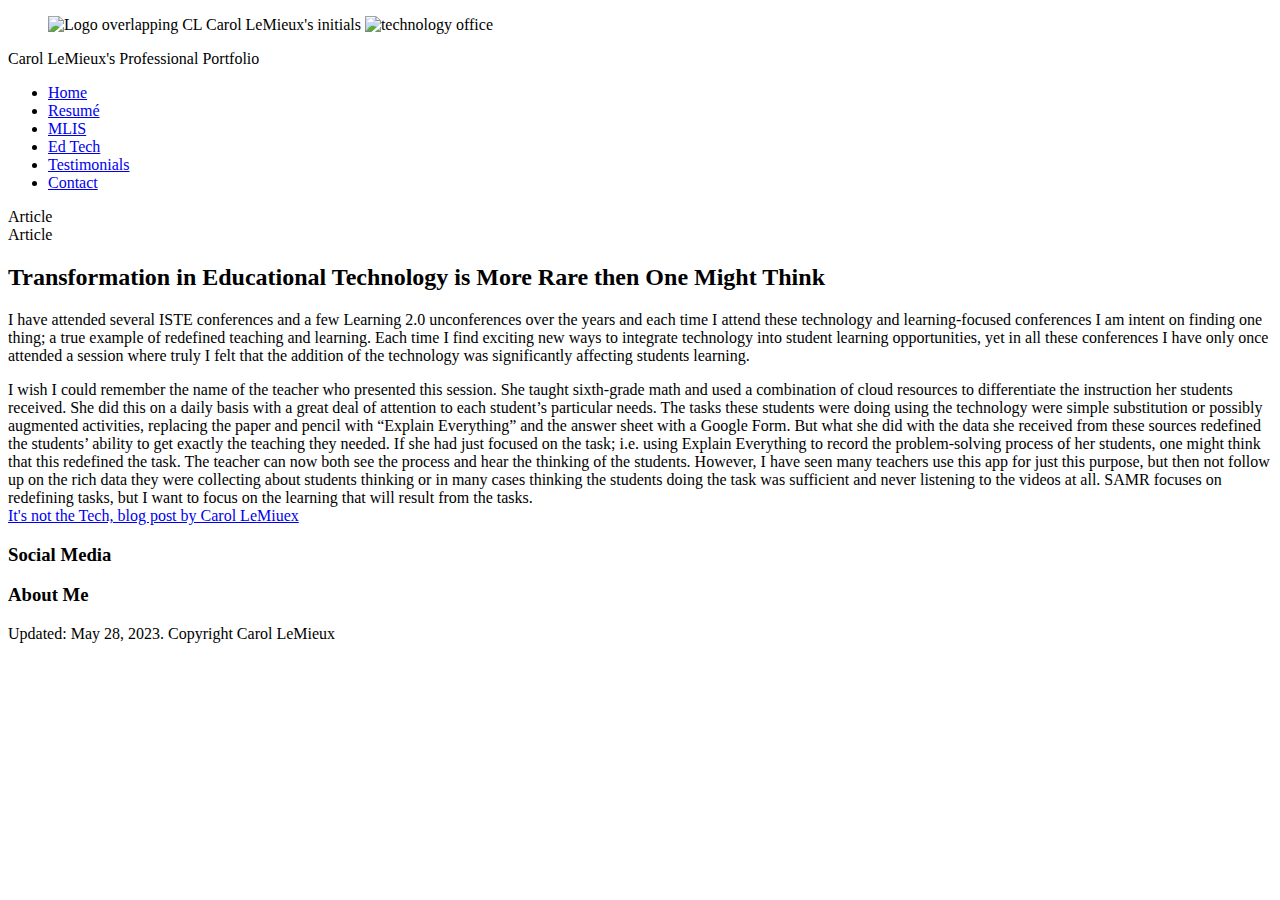
==== index.html @ 1a827eef "HTML structure committ" ====
<!DOCTYPE html>
<html lang="en">
<head>
    <meta charset="UTF-8">
    <meta name="viewport" content="width=device-width, initial-scale=1.0">
    <title>Carol LeMieux - Portfolio</title>
</head>
<body>
    <section>
        <header>
            <section>
                <figure> 
                    <img src="../ss22-carolllemieux/images/logocl.PNG" alt="Logo overlapping CL Carol LeMieux's initials" style="width:200px;height:200px;">
                
                    <img src="../ss22-carolllemieux/images/office.jpg" alt="technology office" style="width:75%;height:200px;"></figure>
                   <figcaption>Carol LeMieux's Professional Portfolio</figcaption>
            </section>
            <section>
                <nav>
                    <ul>
                        <li><a href = "index.html">Home</a></li>
                        <li><a href = "resume.html">Resumé</a></li>
                        <li><a href = "mlis.html">MLIS</a></li>
                        <li><a href = "edtech.html">Ed Tech</a></li>
                        <li><a href = "testimonials.html">Testimonials</a></li>
                        <li><a href = "contact-me.html">Contact</a></li>
                    </ul>
                </nav>
            </section>  
      </header>
     </section>
    <section>
        <main>
           <article>
                Article
            </article>
            <article>
                Article
            </article>
            <article>
                <h2>Transformation in Educational Technology is More Rare then One Might Think</h2>
            </article>
            <article>  
                <p>I have attended several ISTE conferences and a few Learning 2.0 
                    unconferences over the years and each time I attend these technology and 
                    learning-focused conferences I am intent on finding one thing; a true 
                    example of redefined teaching and learning. Each time I find exciting 
                    new ways to integrate technology into student learning opportunities, 
                    yet in all these conferences I have only once attended a session where 
                    truly I felt that the addition of the technology was significantly affecting students learning.</p>

                    <p>I wish I could remember the name of the teacher who presented this session. She taught 
                    sixth-grade math and used a combination of cloud resources to differentiate the instruction 
                    her students received. She did this on a daily basis with a great deal of attention to each 
                    student’s particular needs. The tasks these students were doing using the technology were simple 
                    substitution or possibly augmented activities, replacing the paper and pencil with 
                    “Explain Everything” and the answer sheet with a Google Form. But what she did with 
                    the data she received from these sources redefined the students’ ability to get exactly 
                    the teaching they needed. If she had just focused on the task; i.e. using Explain Everything 
                    to record the problem-solving process of her students, one might think that this redefined the task. 
                    The teacher can now both see the process and hear the thinking of the students. 
                    However, I have seen many teachers use this app for just this purpose, but then not follow up on 
                    the rich data they were collecting about students thinking or in many cases thinking the students 
                    doing the task was sufficient and never listening to the videos at all. SAMR focuses on redefining tasks, 
                    but I want to focus on the learning that will result from the tasks.<br>
                    <a href = "https://itsnotthetech.wordpress.com/"> It's not the Tech, blog post by Carol LeMiuex</a></p>
            </article>
        </main>
    </section>
    <section>
        <aside>
           <section>
               <h3>Social Media</h3>
            </section> 
            <section>
                <h3>About Me</h3>
            </section>
            
            

        </aside>
    </section>  
    <section>
        <footer>
            <p> Updated: May 28, 2023. Copyright Carol LeMieux</p>
        </footer>
     </section>
</body>
</html>
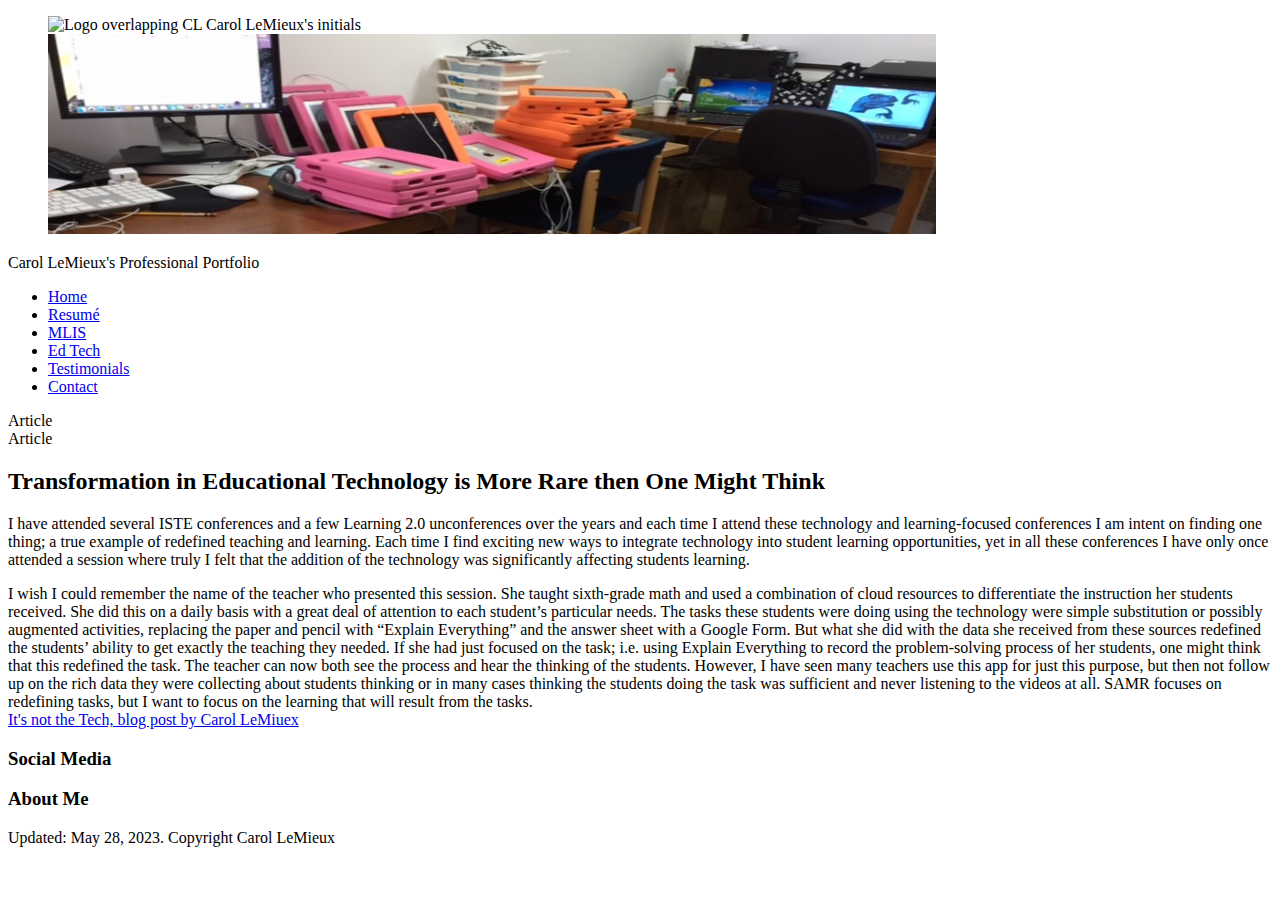
==== commit 3dd89824: "src code corrected" ====
--- a/index.html
+++ b/index.html
@@ -10,9 +10,9 @@
         <header>
             <section>
                 <figure> 
-                    <img src="../ss22-carolllemieux/images/logocl.PNG" alt="Logo overlapping CL Carol LeMieux's initials" style="width:200px;height:200px;">
+                    <img src="images/logocl.png" alt="Logo overlapping CL Carol LeMieux's initials" style="width:200px;height:200px;">
                 
-                    <img src="../ss22-carolllemieux/images/office.jpg" alt="technology office" style="width:75%;height:200px;"></figure>
+                    <img src="images/office.jpg" alt="technology office" style="width:75%;height:200px;"></figure>
                    <figcaption>Carol LeMieux's Professional Portfolio</figcaption>
             </section>
             <section>
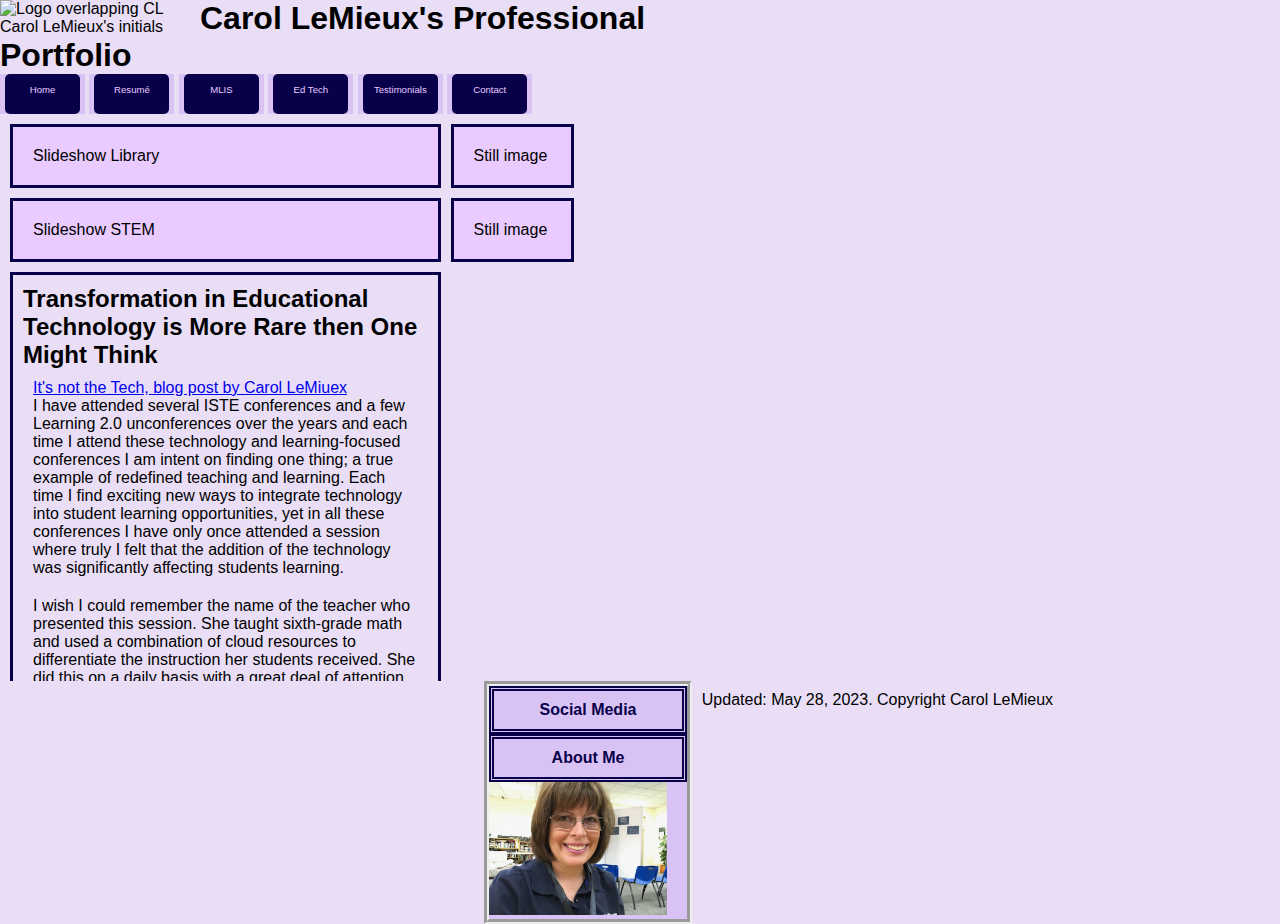
==== commit 94684a06: "css commit" ====
--- a/index.html
+++ b/index.html
@@ -3,46 +3,50 @@
 <head>
     <meta charset="UTF-8">
     <meta name="viewport" content="width=device-width, initial-scale=1.0">
+    <link href="styles.css" rel="stylesheet" />
     <title>Carol LeMieux - Portfolio</title>
 </head>
 <body>
-    <section>
-        <header>
-            <section>
-                <figure> 
-                    <img src="images/logocl.png" alt="Logo overlapping CL Carol LeMieux's initials" style="width:200px;height:200px;">
-                
-                    <img src="images/office.jpg" alt="technology office" style="width:75%;height:200px;"></figure>
-                   <figcaption>Carol LeMieux's Professional Portfolio</figcaption>
-            </section>
-            <section>
-                <nav>
-                    <ul>
-                        <li><a href = "index.html">Home</a></li>
-                        <li><a href = "resume.html">Resumé</a></li>
-                        <li><a href = "mlis.html">MLIS</a></li>
-                        <li><a href = "edtech.html">Ed Tech</a></li>
-                        <li><a href = "testimonials.html">Testimonials</a></li>
-                        <li><a href = "contact-me.html">Contact</a></li>
-                    </ul>
-                </nav>
-            </section>  
-      </header>
-     </section>
-    <section>
-        <main>
-           <article>
-                Article
+     <header>
+        <div>
+                 <img class="logo" src="images/logocl.png" alt="Logo overlapping CL Carol LeMieux's initials"">
+        </div>
+        <div>     
+            <h1 #index2 class="topright">Carol LeMieux's Professional Portfolio</h1>
+     
+         </div>
+         <div class="position">
+        <nav>
+              <ul class="button-list a">
+                 <li><a href = "index.html">Home</a></li>
+                 <li><a href = "resume.html">Resumé</a></li>
+                 <li><a href = "mlis.html">MLIS</a></li>
+                 <li><a href = "edtech.html">Ed Tech</a></li>
+                 <li><a href = "testimonials.html">Testimonials</a></li>
+                 <li><a href = "contact-me.html">Contact</a></li>
+             </ul>  
+         </nav> 
+         </div>
+     </header>
+    
+     <div class="clear main main-sections item-wide"> 
+       <main class="container">
+             <article class="item">
+                Slideshow Library
+            </article>
+            <article class="item">
+                Still image
+            </article>
+            <article class="item">
+                Slideshow STEM
+            </article>
+            <article class="item"> 
+                Still image
             </article>
             <article>
-                Article
-            </article>
-            <article>
-                <h2>Transformation in Educational Technology is More Rare then One Might Think</h2>
-            </article>
-            <article>  
-                <p>I have attended several ISTE conferences and a few Learning 2.0 
-                    unconferences over the years and each time I attend these technology and 
+                <h2>Transformation in Educational Technology is More Rare then One Might Think</h2> 
+                <p> <a href = "https://itsnotthetech.wordpress.com/"> It's not the Tech, blog post by Carol LeMiuex</a><br>
+                    I have attended several ISTE conferences and a few Learning 2.0 unconferences over the years and each time I attend these technology and 
                     learning-focused conferences I am intent on finding one thing; a true 
                     example of redefined teaching and learning. Each time I find exciting 
                     new ways to integrate technology into student learning opportunities, 
@@ -62,28 +66,26 @@
                     However, I have seen many teachers use this app for just this purpose, but then not follow up on 
                     the rich data they were collecting about students thinking or in many cases thinking the students 
                     doing the task was sufficient and never listening to the videos at all. SAMR focuses on redefining tasks, 
-                    but I want to focus on the learning that will result from the tasks.<br>
-                    <a href = "https://itsnotthetech.wordpress.com/"> It's not the Tech, blog post by Carol LeMiuex</a></p>
+                    but I want to focus on the learning that will result from the tasks.</p>
+                   
             </article>
         </main>
-    </section>
-    <section>
-        <aside>
-           <section>
-               <h3>Social Media</h3>
-            </section> 
-            <section>
-                <h3>About Me</h3>
-            </section>
-            
-            
-
-        </aside>
-    </section>  
-    <section>
-        <footer>
+    </div>
+    <div class="clear"> 
+      <aside>
+        <section>
+            <h4>Social Media</h4>
+         </section> 
+         <section>
+             <h4>About Me</h4>
+             <img class="img-b" img-c src="images/carollemieux.png" alt="Image of Carol LeMieux"  width="90%">
+         </section>
+     </aside>
+    </div>
+       
+     
+        <footer class="clear">
             <p> Updated: May 28, 2023. Copyright Carol LeMieux</p>
         </footer>
-     </section>
 </body>
 </html>
--- a/styles.css
+++ b/styles.css
@@ -0,0 +1,253 @@
+
+* {box-sizing: border-box;
+    padding: 0;
+    margin: 0;
+}
+
+/* Body Stlyes*/
+body {background-color:#e9def6; 
+    font-family: Tahoma, Arial, Helvetica, sans-serif;
+}
+body {
+    display: grid;
+     }
+*img {display: block;
+    border: 30px solid #08014A;
+    max-width: 100%;
+    min-width: 75%;
+    padding: 10px;  
+}
+
+/* element Styles*/
+h4 {color: #08014A;
+border: double;
+border-width: 5px;
+text-align: center;
+padding: 10px;
+}
+
+p {min-width: 50%;
+max-width: 100%;
+padding: 10px;}
+
+/* For different size screens*/
+/* For mobile phones: */
+[class*="col-"] {
+    width: 100%;
+  }
+  
+  @media only screen and (max-width: 600px) {
+    /* Small devices (small phones, 600px and down) */
+     .col-sp-1 {width: 8.33%;}
+     .col-sp-2 {width: 16.66%;}
+     .col-sp-3 {width: 25%;}
+     .col-sp-4 {width: 33.33%;}
+     .col-sp-5 {width: 41.66%;}
+     .col-sp-6 {width: 50%;}
+     .col-sp-7 {width: 58.33%;}
+     .col-sp-8 {width: 66.66%;}
+     .col-sp-9 {width: 75%;}
+     .col-sp-10 {width: 83.33%;}
+     .col-sp-11 {width: 91.66%;}
+     .col-sp-12 {width: 100%;}
+     .dev.font-s-f {font-size: 30px;}
+     .nav.font-s-f {font-size: 30px;}
+   }
+
+   @media only screen and (min-width: 600px) {
+   /* Small devices (portrait tablets and large phones, 600px and up) */
+    .col-s-1 {width: 8.33%;}
+    .col-s-2 {width: 16.66%;}
+    .col-s-3 {width: 25%;}
+    .col-s-4 {width: 33.33%;}
+    .col-s-5 {width: 41.66%;}
+    .col-s-6 {width: 50%;}
+    .col-s-7 {width: 58.33%;}
+    .col-s-8 {width: 66.66%;}
+    .col-s-9 {width: 75%;}
+    .col-s-10 {width: 83.33%;}
+    .col-s-11 {width: 91.66%;}
+    .col-s-12 {width: 100%;}
+    .dev.font-s-f {font-size: 30px;}
+    .nav.font-s-f {font-size: 30px;}
+  }
+   
+/* Medium devices (landscape tablets, 768px and up) */
+@media only screen and (min-width: 768px) {
+    .col-m-1 {width: 8.33%;}
+    .col-m-2 {width: 16.66%;}
+    .col-m-3 {width: 25%;}
+    .col-m-4 {width: 33.33%;}
+    .col-m-5 {width: 41.66%;}
+    .col-m-6 {width: 50%;}
+    .col-m-7 {width: 58.33%;}
+    .col-m-8 {width: 66.66%;}
+    .col-m-9 {width: 75%;}
+    .col-m-10 {width: 83.33%;}
+    .col-m-11 {width: 91.66%;}
+    .col-m-12 {width: 100%;} 
+    .dev.font-m-f {font-size: 40px;}
+    .nav.font-m-f {font-size: 40px;}
+}
+
+/* Large devices (laptops/desktops, 992px and up) */
+@media only screen and (min-width: 992px) {
+    .col-1 {width: 8.33%;}
+    .col-2 {width: 16.66%;}
+    .col-3 {width: 25%;}
+    .col-4 {width: 33.33%;}
+    .col-5 {width: 41.66%;}
+    .col-6 {width: 50%;}
+    .col-7 {width: 58.33%;}
+    .col-8 {width: 66.66%;}
+    .col-9 {width: 75%;}
+    .col-10 {width: 83.33%;}
+    .col-11 {width: 91.66%;}
+    .col-12 {width: 100%;}
+    .section.font-f {font-size: 60px;}
+    .nav.font-m-f {font-size: 60px;}
+}
+
+/* Extra large devices (large laptops and desktops, 1200px and up) */
+@media only screen and (min-width: 1200px) {
+    .col-xl-1 {width: 8.33%;}
+    .col-xl-2 {width: 16.66%;}
+    .col-xl-3 {width: 25%;}
+    .col-xl-4 {width: 33.33%;}
+    .col-xl-5 {width: 41.66%;}
+    .col-xl-6 {width: 50%;}
+    .col-xl-7 {width: 58.33%;}
+    .col-xl-8 {width: 66.66%;}
+    .col-xl-9 {width: 75%;}
+    .col-xl-10 {width: 83.33%;}
+    .col-xl-11 {width: 91.66%;}
+    .col-xl-12 {width: 100%;}
+    .section.font-xL-f {font-size: 88px;}
+    .nav.font-m-f {font-size: px;}
+}
+
+
+p {word-break: keep-all;
+   
+  }
+
+  /*Image stlyes*/
+.img-c {
+    display: block;
+    margin-left: auto;
+    margin-right: auto;
+    border-style: solid;
+    border-radius: 25px;
+}
+
+ .img-b {
+    box-sizing: border-box;
+ }
+
+.logo {
+    float:left;
+    max-height: 200px;
+    max-width: 200px;
+    min-width: 25%;
+    margin-left: auto;
+    margin-right: auto;   
+}
+
+  
+  /* Bottom left text */
+  #topright {
+    position: absolute;
+    top: 8px;
+    right: 16px;
+    display: inline-block;
+    text-align: right;
+  }
+/*Navigation Styles*/
+  .button-list {
+    list-style: none;;
+    padding: 0;
+  }
+  
+  .button-list li {
+    display: inline-block;
+   background-color: #d9c2f4; 
+  }
+  
+  .button-list li a {
+    display: inline-block;
+    padding: 10px 5px;
+    background-color: #08014A;
+    color: #E9CBFF;
+    font-size: 60%;
+    text-decoration: none;
+    border: none;
+    border-radius: 5px;
+    margin-right: 5px;
+    margin-left: 5px;
+    height: 40px;
+    width: 75px;
+    text-align: center;
+  }
+  
+  .button-list li a:hover {
+    background-color: #999;
+  }
+ 
+  .position {position:static}
+  article{float: left;
+    border: 3px solid #08014A;
+    padding: 10px;
+ }
+
+  
+
+  .container {
+    display: grid;
+    grid-template-columns: 70% 20%;
+    grid-gap: 10px;
+  }
+  
+  main {
+    padding: 10px;
+    grid-column: 1 / span 1;
+  }
+
+  .main-sections {
+    display: grid;
+    grid-template-columns: repeat(2, 1fr); /* Two columns in each row */
+    grid-gap: 10px; /* Adjust the gap between grid items */
+    max-height: 15cm;
+  }
+  
+  .item {
+    background-color: #E9CBFF;
+    padding: 20px;
+  }
+
+  .item-wide {
+    float:left;
+    grid-column: 1 / span 2; /* Column 3 spans 2 columns */
+    overflow: auto;
+  }
+/*Side Panel*/
+aside {
+    float: right;
+    width: 30%;
+    background-color: #d9c2f4;
+    border-style: groove;
+    border-width: 5px;
+    max-height: 20cm;
+  }
+
+ .clear {
+    clear: both;
+ }
+
+
+ 
+.column1of3, .column2of3, .column3of3 {
+    width: 30%;
+    float: left;
+    margin: 10px
+}
+
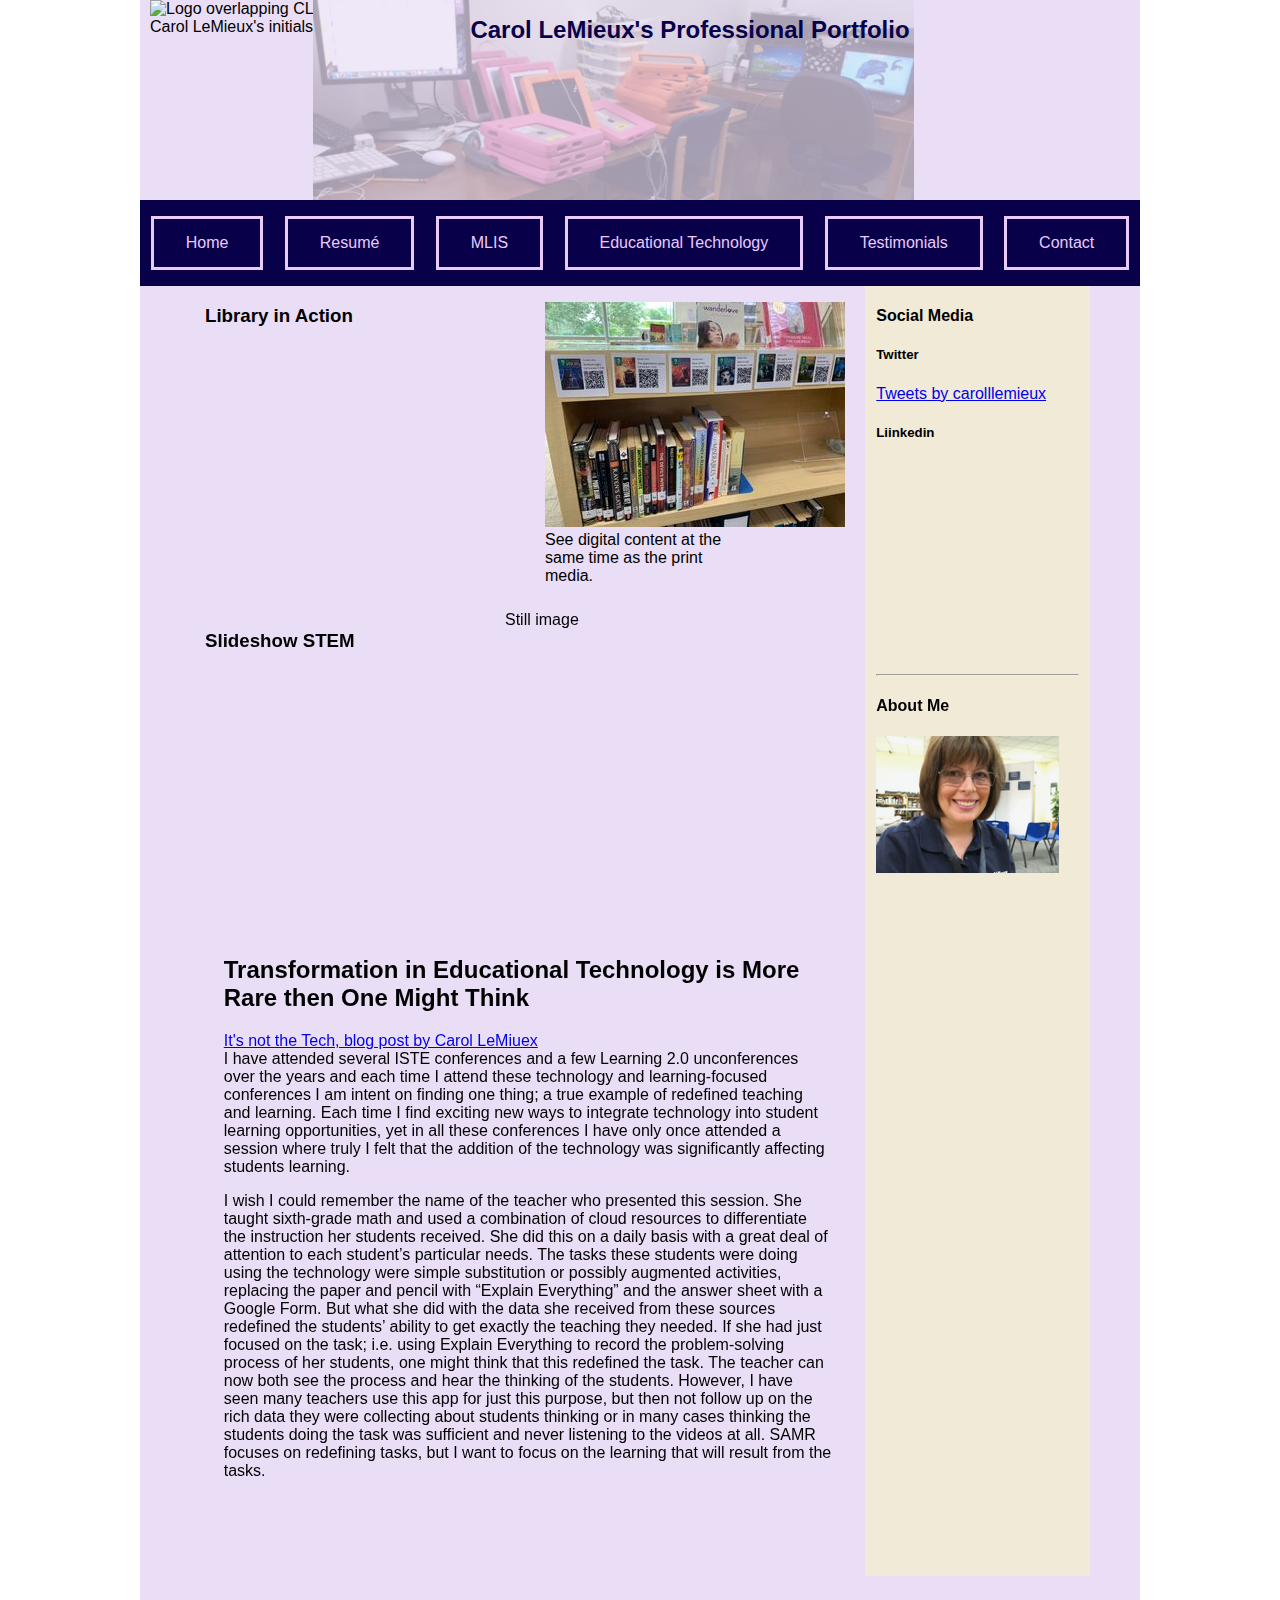
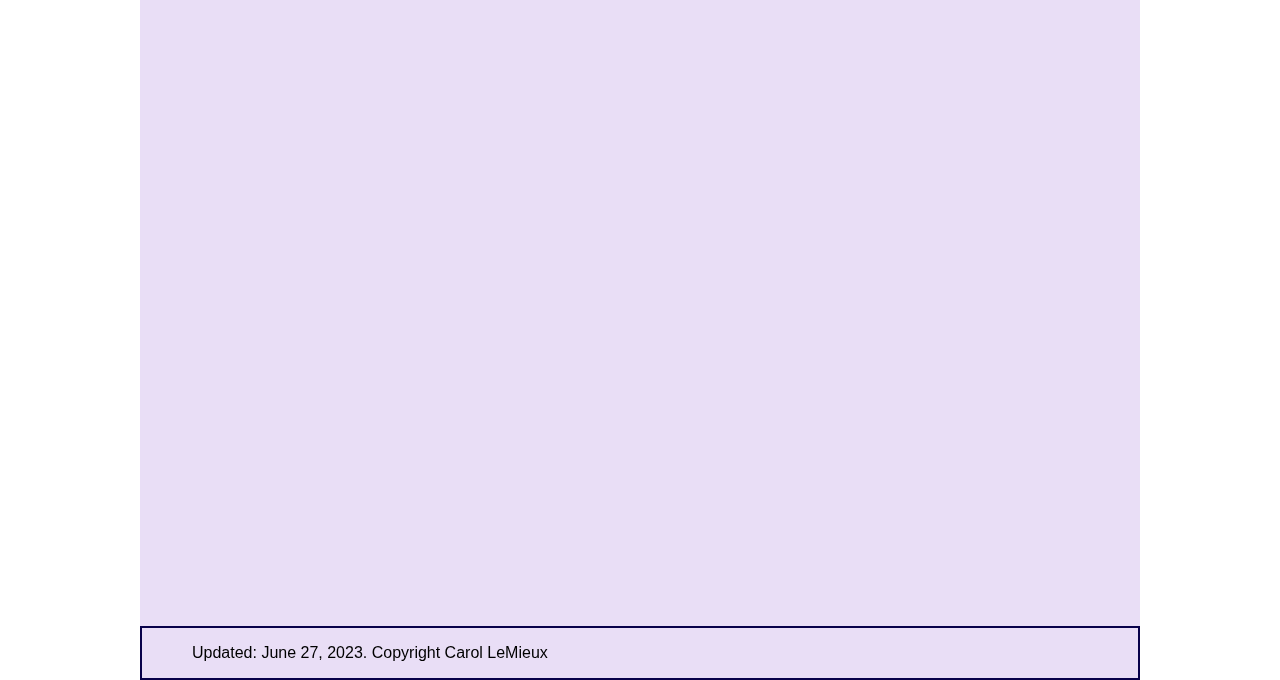
==== commit 62e8ae22: "form commit" ====
--- a/index.html
+++ b/index.html
@@ -1,49 +1,76 @@
 <!DOCTYPE html>
-<html lang="en">
+<html lang="en" class="bkgr">
 <head>
     <meta charset="UTF-8">
     <meta name="viewport" content="width=device-width, initial-scale=1.0">
-    <link href="styles.css" rel="stylesheet" />
+    <link href="styles.css" rel="stylesheet">
     <title>Carol LeMieux - Portfolio</title>
 </head>
-<body>
+<body class="body">
+     <!--the page background color should be #eE9DEF6. The font-family is Tahoma, Areal, `helvetica, sans-serif.-->
+      <!--The <h1> style should be have color: #08014A and a Text Align center-->
+    <!--This section should use grid boxes. There should be six rows and 12 columns.-->
      <header>
+        <!--The header consists of a <div> and <nav> element and will take up the first two rows.-->
         <div>
-                 <img class="logo" src="images/logocl.png" alt="Logo overlapping CL Carol LeMieux's initials"">
-        </div>
-        <div>     
-            <h1 #index2 class="topright">Carol LeMieux's Professional Portfolio</h1>
-     
+            <!--This section should have one row. The first <div> should be row one row. The <img src="images/logocl.png" should span columns 1 and 2. The banner should span columns 3 through 12-->
+             <img class="img-b logo-image" src="images/logocl.png" alt="Logo overlapping CL Carol LeMieux's initials">
+            <img class="img-b banner banner-image" src="images/office.jpg" alt="image of IT office">    
+            <!--The <h1> should overlap the row in this <div> It should be aligned to be in the top righ corner on top of the banner-->
+            <h1>Carol LeMieux's Professional Portfolio</h1>
          </div>
-         <div class="position">
         <nav>
-              <ul class="button-list a">
-                 <li><a href = "index.html">Home</a></li>
+             <!--The <nav> buttons should be in row 3. They should be stlyed as 6 buttons, Each button should span two columns. index.htm spans column 1-2, resume.html spans column 3-4, etc. The background color of the buttons is #08014A. The text color is#E9CBFF. The font size is 60%; text decoration:none,; border:none; Border-radius: 5px; Margin-right and margin-left 5 px. max-height:40px  -->
+                 <!--The <nav> should also be styled with a drop down menu from the right corner for iphones-->
+              <ul  class="button-list  button">
+                <li ><a href = "index.html">Home</a></li>
                  <li><a href = "resume.html">Resumé</a></li>
                  <li><a href = "mlis.html">MLIS</a></li>
-                 <li><a href = "edtech.html">Ed Tech</a></li>
+                 <li><a href = "edtech.html">Educational Technology</a></li>
                  <li><a href = "testimonials.html">Testimonials</a></li>
                  <li><a href = "contact-me.html">Contact</a></li>
              </ul>  
          </nav> 
-         </div>
      </header>
     
-     <div class="clear main main-sections item-wide"> 
-       <main class="container">
-             <article class="item">
-                Slideshow Library
+     <div class="main-wrapper"> 
+         <!--This division should start in row 4. The first two <article> should be in row 4 and each span 3 columms. The second two <article> should be in row 5 with the same spans. The final <article> should be in row 6 and span columns 1-6-->
+       <main>
+             <article class="ir1c1span4"> 
+                <!-- main article:nth-child(1) -->
+                <h3>Library in Action</h3>
             </article>
-            <article class="item">
+            <article class="ir1c5span4">
+                <!-- main article:nth-child(2) -->
+                <figure>
+                    <img src="images/digital-books.jpeg" alt="bookshelves with qr codes for digital books attached above">
+                    <br>
+                    <figcaption> See digital content at the same time as the print media.</figcaption>
+                </figure>
+            </article>
+            <article class="iaside">
+                 <!-- main article:nth-child(3) -->
+                <!--The this article will make up the right side grid starting in row one, column 10 and spanning 6 rows.-->
+                   <h4>Social Media</h4>
+                   <h5>Twitter</h5>
+                   <a class="twitter-timeline" data-width="220" data-height="200" data-theme="dark"  href="https://twitter.com/carolllemieux?ref_src=twsrc%5Etfw">Tweets by carolllemieux</a> <script async src="https://platform.twitter.com/widgets.js"></script>
+                   <h5>Liinkedin</h5>
+                   <iframe src="https://www.linkedin.com/embed/feed/update/urn:li:share:6853529815631433729" height="200" width="200" allowfullscreen="" title="Embedded post"></iframe>
+                   
+                <hr>
+                    <h4>About Me</h4>
+                    <img src="images/carollemieux.jpg" alt="Image of Carol LeMieux"  width="90%">
+               </article>
+            <article class="ir2c1span4">
+                 <!-- main article:nth-child(4) -->
+                <h3>Slideshow STEM</h3>
+            </article>
+            <article class="ir2c5span4"> 
+                 <!-- main article:nth-child(5) -->
                 Still image
             </article>
-            <article class="item">
-                Slideshow STEM
-            </article>
-            <article class="item"> 
-                Still image
-            </article>
-            <article>
+            <article class="ir3c1spn9">
+                 <!-- main article:nth-child(6) -->
                 <h2>Transformation in Educational Technology is More Rare then One Might Think</h2> 
                 <p> <a href = "https://itsnotthetech.wordpress.com/"> It's not the Tech, blog post by Carol LeMiuex</a><br>
                     I have attended several ISTE conferences and a few Learning 2.0 unconferences over the years and each time I attend these technology and 
@@ -71,21 +98,11 @@
             </article>
         </main>
     </div>
-    <div class="clear"> 
-      <aside>
-        <section>
-            <h4>Social Media</h4>
-         </section> 
-         <section>
-             <h4>About Me</h4>
-             <img class="img-b" img-c src="images/carollemieux.png" alt="Image of Carol LeMieux"  width="90%">
-         </section>
-     </aside>
-    </div>
        
-     
-        <footer class="clear">
-            <p> Updated: May 28, 2023. Copyright Carol LeMieux</p>
+
+        <footer class="footer-wrapper group">
+             <!--footer should span columns 1-12. It should be in row 1 of the footer.-->
+            <p> Updated: June 27, 2023. Copyright Carol LeMieux</p>
         </footer>
 </body>
 </html>
--- a/styles.css
+++ b/styles.css
@@ -1,253 +1,607 @@
-
-* {box-sizing: border-box;
-    padding: 0;
-    margin: 0;
+/* CSS code for styles.css */
+.img-b {max-height: 200px;}
+.banner {z-index: -10;
+		opacity: 30%;}
+
+.bkgr {background-color: #FFFFFF;}
+
+body {
+	background-color: #E9DEF6;
+	font-family: Tahoma, Arial, Helvetica, sans-serif;
+	margin: 0 auto;
+	max-width: 1000px;	
 }
 
-/* Body Stlyes*/
-body {background-color:#e9def6; 
-    font-family: Tahoma, Arial, Helvetica, sans-serif;
+header {
+	display: grid;
+	grid-template-rows: auto auto;
+	grid-template-columns: 1fr;
 }
-body {
-    display: grid;
-     }
-*img {display: block;
-    border: 30px solid #08014A;
-    max-width: 100%;
-    min-width: 75%;
-    padding: 10px;  
+  
+  header div {
+	display: grid;
+	grid-row: 1 / span 1;
+	grid-template-columns: repeat(12,1fr);
+	position:relative;
+	padding: 0 10px; /* Add padding to adjust the position of the h1 element */
+	}
+  
+  header div img:nth-child(1) {
+	grid-column: 1 / span 2;
+  }
+  
+  header div img:nth-child(2) {
+	grid-column: 3 / span 10;
+	z-index: 1;
+  }
+  
+  header div h1 {
+	color: #08014A;
+	font-size: 150%;
+	position: absolute;
+	top: 0;
+	right:20%;
+	left: 30%;
+	z-index: 2;
+	
+  }
+
+  nav {
+	grid-row: 3 / span 12;
+	background-color: #08014A;
+  }
+  
+  .button-list li {
+	grid-column: span 2;
+  }
+
+  nav ul {
+	list-style-type: none;
+	display: flex;
+	justify-content:space-between 1px;
+	padding: 0;
+  }
+  
+  nav ul li {
+	margin-right: auto;
+	margin-left: auto;
+  }
+  
+  .active {
+	background-color: #04AA6D;
+	color: white;
+  }
+
+  /* buttons for navigation */
+  nav ul li a {
+	display: inline-block;
+	background-color: #08014A;
+	color: #E9CBFF;
+	font-size: 16px;
+	padding: 15px 32px;
+	text-decoration: none;
+	border:3px solid #E9CBFF;
+  }
+  iframe {
+	border: none;
+ }
+ h1 {text-align: center;
+	color: #08014A;
 }
-
-/* element Styles*/
-h4 {color: #08014A;
-border: double;
-border-width: 5px;
-text-align: center;
-padding: 10px;
+main {
+	display: grid;
+	grid-template-rows: repeat(6, 1fr);
+	grid-template-columns: repeat(12, 1fr);
+	grid-row-gap: 10px;
+	padding-left: 5%;
+	padding-right: 5%;
+	@media screen and (max-width: 500px) {
+		
+		.edr2c3sp2 {grid-row: 2 / span 1;
+			grid-column: 1 / span 12;}
+		.edr2c5sp2 {grid-row: 3 / span 1;
+			grid-column: 1 / span 12;}
+		.edr2c7sp2 {grid-row: 4 / span 1;
+			grid-column: 1 / span 12;}
+		.edr2c9sp2 {grid-row: 5 / span 1;
+			grid-column: 1 / span 12;}
+		.edr2c11sp2 {grid-row: 6 / span 1;
+			grid-column: 1 / span 12;}
+		.edr3c1sp4 {grid-row: 7 / span 1;
+			grid-column: 1 / span 12;}
+		.edr3c5sp8 {grid-row: 7 / span 1;
+			grid-column: 1 / span 12;}
+		.edr4c1sp4 {grid-row: 8 / span 1;
+			grid-column: 1 / span 12;}
+		.edr4c5sp8 {grid-row: 9 / span 1;
+			grid-column: 1 / span 12;}
+		.edr5c1sp4 {grid-row: 10 / span 1;
+			grid-column: 1 / span 12;}
+		.edr5c5sp8 {grid-row: 11 / span 1;
+			grid-column: 1 / span 12;}
+		
+	}
 }
 
-p {min-width: 50%;
-max-width: 100%;
-padding: 10px;}
-
-/* For different size screens*/
-/* For mobile phones: */
-[class*="col-"] {
-    width: 100%;
-  }
-  
-  @media only screen and (max-width: 600px) {
-    /* Small devices (small phones, 600px and down) */
-     .col-sp-1 {width: 8.33%;}
-     .col-sp-2 {width: 16.66%;}
-     .col-sp-3 {width: 25%;}
-     .col-sp-4 {width: 33.33%;}
-     .col-sp-5 {width: 41.66%;}
-     .col-sp-6 {width: 50%;}
-     .col-sp-7 {width: 58.33%;}
-     .col-sp-8 {width: 66.66%;}
-     .col-sp-9 {width: 75%;}
-     .col-sp-10 {width: 83.33%;}
-     .col-sp-11 {width: 91.66%;}
-     .col-sp-12 {width: 100%;}
-     .dev.font-s-f {font-size: 30px;}
-     .nav.font-s-f {font-size: 30px;}
-   }
-
-   @media only screen and (min-width: 600px) {
-   /* Small devices (portrait tablets and large phones, 600px and up) */
-    .col-s-1 {width: 8.33%;}
-    .col-s-2 {width: 16.66%;}
-    .col-s-3 {width: 25%;}
-    .col-s-4 {width: 33.33%;}
-    .col-s-5 {width: 41.66%;}
-    .col-s-6 {width: 50%;}
-    .col-s-7 {width: 58.33%;}
-    .col-s-8 {width: 66.66%;}
-    .col-s-9 {width: 75%;}
-    .col-s-10 {width: 83.33%;}
-    .col-s-11 {width: 91.66%;}
-    .col-s-12 {width: 100%;}
-    .dev.font-s-f {font-size: 30px;}
-    .nav.font-s-f {font-size: 30px;}
-  }
-   
-/* Medium devices (landscape tablets, 768px and up) */
-@media only screen and (min-width: 768px) {
-    .col-m-1 {width: 8.33%;}
-    .col-m-2 {width: 16.66%;}
-    .col-m-3 {width: 25%;}
-    .col-m-4 {width: 33.33%;}
-    .col-m-5 {width: 41.66%;}
-    .col-m-6 {width: 50%;}
-    .col-m-7 {width: 58.33%;}
-    .col-m-8 {width: 66.66%;}
-    .col-m-9 {width: 75%;}
-    .col-m-10 {width: 83.33%;}
-    .col-m-11 {width: 91.66%;}
-    .col-m-12 {width: 100%;} 
-    .dev.font-m-f {font-size: 40px;}
-    .nav.font-m-f {font-size: 40px;}
-}
-
-/* Large devices (laptops/desktops, 992px and up) */
-@media only screen and (min-width: 992px) {
-    .col-1 {width: 8.33%;}
-    .col-2 {width: 16.66%;}
-    .col-3 {width: 25%;}
-    .col-4 {width: 33.33%;}
-    .col-5 {width: 41.66%;}
-    .col-6 {width: 50%;}
-    .col-7 {width: 58.33%;}
-    .col-8 {width: 66.66%;}
-    .col-9 {width: 75%;}
-    .col-10 {width: 83.33%;}
-    .col-11 {width: 91.66%;}
-    .col-12 {width: 100%;}
-    .section.font-f {font-size: 60px;}
-    .nav.font-m-f {font-size: 60px;}
-}
-
-/* Extra large devices (large laptops and desktops, 1200px and up) */
-@media only screen and (min-width: 1200px) {
-    .col-xl-1 {width: 8.33%;}
-    .col-xl-2 {width: 16.66%;}
-    .col-xl-3 {width: 25%;}
-    .col-xl-4 {width: 33.33%;}
-    .col-xl-5 {width: 41.66%;}
-    .col-xl-6 {width: 50%;}
-    .col-xl-7 {width: 58.33%;}
-    .col-xl-8 {width: 66.66%;}
-    .col-xl-9 {width: 75%;}
-    .col-xl-10 {width: 83.33%;}
-    .col-xl-11 {width: 91.66%;}
-    .col-xl-12 {width: 100%;}
-    .section.font-xL-f {font-size: 88px;}
-    .nav.font-m-f {font-size: px;}
-}
-
-
-p {word-break: keep-all;
-   
-  }
-
-  /*Image stlyes*/
-.img-c {
-    display: block;
-    margin-left: auto;
-    margin-right: auto;
-    border-style: solid;
-    border-radius: 25px;
-}
-
- .img-b {
-    box-sizing: border-box;
- }
-
-.logo {
-    float:left;
-    max-height: 200px;
-    max-width: 200px;
-    min-width: 25%;
-    margin-left: auto;
-    margin-right: auto;   
-}
-
-  
-  /* Bottom left text */
-  #topright {
-    position: absolute;
-    top: 8px;
-    right: 16px;
-    display: inline-block;
-    text-align: right;
-  }
-/*Navigation Styles*/
-  .button-list {
-    list-style: none;;
-    padding: 0;
-  }
-  
-  .button-list li {
-    display: inline-block;
-   background-color: #d9c2f4; 
-  }
-  
-  .button-list li a {
-    display: inline-block;
-    padding: 10px 5px;
-    background-color: #08014A;
-    color: #E9CBFF;
-    font-size: 60%;
-    text-decoration: none;
-    border: none;
-    border-radius: 5px;
-    margin-right: 5px;
-    margin-left: 5px;
-    height: 40px;
-    width: 75px;
-    text-align: center;
-  }
-  
-  .button-list li a:hover {
-    background-color: #999;
-  }
+
+  .plight {color: #E9DEF6;}
+  .pdark {color:#08014A}
+  .ir1c1span4 { 
+	grid-row: 1 / span 1;
+	grid-column: 1 / span 4;
+	padding-left: 5%;
+	padding-right: 5%;
+	}
+  	/* index page grid */
+	.ir1c5span4 {
+		grid-row: 1 / span 1;
+		grid-column: 5 / span 4;
+		padding-left: 5%;
+		padding-right: 5%;
+  	}
+
+	.iaside {
+		grid-row: 1 / span 4; /* Span 6 rows */
+		grid-column: 10 / span 3; /* Start at column 7 and span 3 columns */
+		background-color: #F0EAD6;
+		padding-left: 5%;
+		padding-right: 5%;
+	}
+
+	.ir2c1span4 {
+		grid-row: 2 / span 1;
+		grid-column: 1 / span 4;
+		padding-left: 5%;
+		padding-right: 5%;
+	}
+
+	.ir2c5span4 {
+		grid-row: 2 / span 1;
+		grid-column: 5 / span 4;
+		padding-left: 5%;
+		padding-right: 5%;
+	}
+  
+	.ir3c1spn9 {
+		grid-row: 3 / span 2;
+		grid-column: 1 / span 9;
+		padding-left: 5%;
+		padding-right: 5%;
+	}
+		/* resume page grid */
+	.res12x12 {
+		grid-row: 1 / span 6;
+		grid-column: 1 / span 12;
+		padding-left: 5%;
+		padding-right: 5%;
+	}
+		/* iMLIS page grid */
+	.mlisr1c1sp9 {
+		background-color: #08014A;
+		color:#E9DEF6;
+		grid-row: 1 / span 1;
+		grid-column: 1 / span 9;
+		padding-left: 5%;
+		padding-right: 5%;
+	}
+	.mlisr1c10sp3 {
+		background-color: #08014A;
+		color:#E9DEF6;
+		grid-row: 1 / span 1;
+		grid-column: 10 / span 3;
+		padding-left: 5%;
+		padding-right: 5%;
+	}
+	
+	.mlisr2c1sp9 {
+		color:#08014A;
+		grid-row: 2 / span 1;
+		grid-column: 1 / span 9;
+		padding-left: 5%;
+		padding-right: 5%;
+	}
+	.mlisr2c10sp3 {
+		color: #08014A;
+		grid-row: 2 / span 1;
+		grid-column: 10 / span 3;
+		padding-left: 5%;
+		padding-right: 5%;
+	}
+		/* MLIS page grid row 3 */
+	.mlisr3c1sp3 {
+		background-color: #08014A;
+		color:#E9DEF6;
+		grid-row: 3 / span 1;
+		grid-column: 1 / span 3;
+		padding-left: 5%;
+		padding-right: 5%;
+	}
+
+	.mlisr3c4sp6 {
+		background-color: #08014A;
+		color:#E9DEF6;;
+		grid-row: 3 / span 1;
+		grid-column: 4 / span 6;
+		padding-left: 5%;
+		padding-right: 5%;
+	}
+	.mlisr3c10sp3 {
+		background-color: #08014A;
+		color: #E9DEF6;;
+		grid-row: 3 / span 1;
+		grid-column: 10 / span 3;
+		padding-left: 5%;
+		padding-right: 5%;
+	}
+	/* ------------------Row 4----------------------- */
+	.mlisr4c1sp9 {
+		color:#08014A;
+		grid-row: 4 / span 1;
+		grid-column: 1 / span 9;
+		padding-left: 5%;
+		padding-right: 5%;
+	}
+	.mlisr4c10sp3 {
+		color: #08014A;
+		grid-row: 4 / span 1;
+		grid-column: 10 / span 3;
+		padding-left: 5%;
+		padding-right: 5%;
+	}
+	/* -----------------Row 5------------------------ */
+	.mlisr5c1sp9 {
+		color:#08014A;
+		grid-row: 5 / span 1;
+		grid-column: 1 / span 9;
+		padding-left: 5%;
+		padding-right: 5%;
+	}
+	.mlisr5c10sp3 {
+		color: #08014A;
+		grid-row: 5 / span 1;
+		grid-column: 10 / span 3;
+		padding-left: 5%;
+		padding-right: 5%;
+	}
+	/* ----------------Row 6------------------------- */
+	.mlisr6c1sp3 {
+		background-color: #08014A;
+		color:#E9DEF6;
+		grid-row: 6 / span 1;
+		grid-column: 1 / span 3;
+		padding-left: 5%;
+		padding-right: 5%;
+	}
+
+	.mlisr6c4sp6 {
+		background-color: #08014A;
+		color:#E9DEF6;;
+		grid-row: 6 / span 1;
+		grid-column: 4 / span 6;
+		padding-left: 5%;
+		padding-right: 5%;
+	}
+	.mlisr6c10sp3 {
+		background-color: #08014A;
+		color: #E9DEF6;;
+		grid-row: 6 / span 1;
+		grid-column: 10 / span 3;
+		padding-left: 5%;
+		padding-right: 5%;
+	}
+		/* ----------------------------------------- */
+	/* Ed Tech page grid */
+		/* Ed Tech page grid Row 1;  Title Certificates*/
+	.edr1c1sp12 {
+		color:#08014A;
+		grid-row: 1 / span 1;
+		grid-column: 1 / span 12;
+		min-height: 5%;
+		max-height: 10%;
+		padding-left: 5%;
+		padding-right: 5%;
+	}
+/* Ed Tech page grid Row 1; 6 sections of Certificates*/
+	.edr2c1sp2 {
+		color:#E9DEF6;
+		background-color: #08014A;
+		grid-row: 2 / span 1;
+		grid-column: 1 / span 2;
+		padding-left: 1%;
+		padding-right: 1%;
+	}	
+	.edr2c3sp2 {
+		color:#08014A;
+		background-color: #08014A;
+		grid-row: 2 / span 1;
+		grid-column: 3 / span 2 ;
+		padding-left: 1%;
+		padding-right: 1%;
+	}
+	.edr2c5sp2 {
+		color:#08014A;
+		background-color: #08014A;
+		object-fit: contain;
+		grid-row: 2 / span 1;
+		grid-column: 5 / span 2;
+		padding-left: 1%;
+		padding-right: 1%;
+	}
+	.edr2c7sp2 {
+		color:#08014A;
+		background-color: #08014A;
+		grid-row: 2 / span 1;
+		grid-column: 7 / span 2;
+		padding-left: 1%;
+		padding-right: 1%;
+	}
+	.edr2c9sp2 {
+		color:#08014A;
+		background-color: #08014A;
+		grid-row: 2 / span 1;
+		grid-column: 9 / span 2;
+		padding-left: 1%;
+		padding-right: 1%;
+	}
+	.edr2c11sp2 {
+		color:#08014A;
+		background-color: #08014A;
+		grid-row: 2 / span 1;
+		grid-column: 11 / span 2;
+		padding-left: 1%;
+		padding-right: 1%;
+	}
+	/* ED Tech page grid Row 2; containing the size of the imagese*/
+	.cert-images {
+		display: grid;
+		object-fit: contain;
+		align-content: center;
+		  
+	
+	}
+	/* ED Tech page grid Row 2; 2 sections Event/image*/
+	.edr3c1sp4 {
+		color:#08014A;
+		grid-row: 3 / span 2;
+		grid-column: 1 / span 4;
+		padding-left: 5%;
+		padding-right: 5%;
+	}
+	.edr3c5sp8 {
+		color:#08014A;
+		grid-row: 3 / span 2;
+		grid-column: 5 / span 8;
+		padding-left: 5%;
+		padding-right: 5%;
+	}
+	.edr4c1sp4 {
+		color:#08014A;	
+		grid-row: 5 / span 2;
+		grid-column: 1 / span 4;
+		padding-left: 5%;
+		padding-right: 5%;
+	}
+	.edr4c5sp8 {
+		color:#08014A;
+		grid-row: 5 / span 2;
+		grid-column: 5 / span 8;
+		padding-left: 5%;
+		padding-right: 5%;
+	}
+	.edr5c1sp4 {
+		color:#08014A;
+		grid-row: 7 / span 2;
+		grid-column: 1 / span 4;
+		padding-left: 5%;
+		padding-right: 5%;
+	}
+	.edr5c5sp8 {
+		color:#08014A;
+		grid-row: 7 / span 2;
+		grid-column: 5 / span 8;
+		padding-left: 5%;
+		padding-right: 5%;
+	}
+	/* Testimonials page grid grid of 4 rows 2 columns alternating width */
+	/* Testimonials Row 1 */
+
+	.testr1c1sp4 {
+		color:#08014A;
+		grid-row: 1 / span 1;
+		grid-column: 1 / span 8;
+		padding-left: 5%;
+		padding-right: 5%;
+	}
+	.testr1c9sp8 {
+		color:#08014A;
+		grid-row: 1 / span 1;
+		grid-column: 9 / span 4;
+		padding-left: 5%;
+		padding-right: 5%;
+	}
+	/* Testimonials Row 2 */
+	.testr2c1sp4 {
+		color:#08014A;
+		grid-row: 2 / span 1;
+		grid-column: 1 / span 4;
+		padding-left: 5%;
+		padding-right: 5%;
+	}
+	.testr2c5sp8 {
+		color:#08014A;
+		grid-row: 2 / span 1;
+		grid-column: 5/ span 8;
+		padding-left: 5%;
+		padding-right: 5%;
+	}
+	/* Testimonials Row 3 */
+	.testr3c1sp8 {
+		color:#08014A;
+		grid-row: 3 / span 1;
+		grid-column: 1 / span 8;
+		padding-left: 5%;
+		padding-right: 5%;
+	}
+	.testr3c9sp4 {
+		color:#08014A;
+		grid-row: 3 / span 1;
+		grid-column: 9 / span 4;
+		padding-left: 5%;
+		padding-right: 5%;
+	}
+	/* Testimonials Row 4*/
+	.testr4c1sp4 {
+		color:#08014A;
+		grid-row: 4 / span 1;
+		grid-column: 1 / span 4;
+		padding-left: 5%;
+		padding-right: 5%;
+	}
+	.testr4c9sp8 {
+		color:#08014A;
+		grid-row: 4 / span 1;
+		grid-column: 5 / span 8;
+		padding-left: 5%;
+		padding-right: 5%;
+	}
+	.conr1c1sp12 {
+			color:#08014A;
+			grid-row: 1/ span 1;
+			grid-column: 1 / span 1;
+			padding-left: 5%;
+			padding-right: 5%;
+	}
+
+	form {
+		/* Center the form on the page */
+		margin: 0 auto;
+		width: 400px;
+			/* Form outline */
+		padding: 1em;
+		border: 1px solid #ccc;
+		border-radius: 1em;
+		  }
+
+
+form ul {
+	list-style: none;
+	padding: 0;
+	margin: 0;
+  }
+  
+  form li + li {
+	margin-top: 1em;
+  }
+  
+  label {
+	/* Uniform size & alignment */
+	display: block;
+	font-weight: 700;
+	width: 90px;
+	text-align: left;
+  }
+  
+  .form-input{
+	border: 2px solid #ccc;
+	border-radius: 4px;
+	font-size: 16px;
+	font-weight: 400;
+	padding: 1em;
+	margin-bottom: 1.5em;
+	width: 100%;
+	box-sizing: border-box;
+	
+  }
+  .form-input:focus{
+	outline: none;
+	border: 2px solid #08014A;
+  }
+
+  textarea {
+	/* To make sure that all text fields have the same font settings
+	   By default, textareas have a monospace font */
+	font: 1em sans-serif;
+  
+	/* Uniform text field size */
+	width: 300px;
+	box-sizing: border-box;
+  
+	/* Match form field borders */
+	border: 1px solid #999;
+	/* Align multiline text fields with their labels */
+	vertical-align: top;
+  
+	/* Provide space to type some text */
+	height: 150px;
+	width: 100%;
+  }
+  textarea:focus {
+	/* Additional highlight for focused elements */
+	border-color: #000;
+  }
+  
  
-  .position {position:static}
-  article{float: left;
-    border: 3px solid #08014A;
-    padding: 10px;
- }
-
-  
-
-  .container {
-    display: grid;
-    grid-template-columns: 70% 20%;
-    grid-gap: 10px;
-  }
-  
-  main {
-    padding: 10px;
-    grid-column: 1 / span 1;
-  }
-
-  .main-sections {
-    display: grid;
-    grid-template-columns: repeat(2, 1fr); /* Two columns in each row */
-    grid-gap: 10px; /* Adjust the gap between grid items */
-    max-height: 15cm;
-  }
-  
-  .item {
-    background-color: #E9CBFF;
-    padding: 20px;
-  }
-
-  .item-wide {
-    float:left;
-    grid-column: 1 / span 2; /* Column 3 spans 2 columns */
-    overflow: auto;
-  }
-/*Side Panel*/
-aside {
-    float: right;
-    width: 30%;
-    background-color: #d9c2f4;
-    border-style: groove;
-    border-width: 5px;
-    max-height: 20cm;
-  }
-
- .clear {
-    clear: both;
- }
-
-
+  
  
-.column1of3, .column2of3, .column3of3 {
-    width: 30%;
-    float: left;
-    margin: 10px
-}
-
+  
+  [type="submit"]{
+	background: #08014A;
+	color: #E9CBFF;
+	width: 100%;
+	font-size: 1.5em;
+	font-weight: 700;
+	border-radius: 4px;
+	border: 0;
+	letter-spacing: 1px;
+	padding: .5em;
+	cursor: pointer;
+  }
+  
+  [type="submit"]:hover,
+  [type="submit"]:focus { 
+	background-color: #999;
+  }
+  .error {
+	border-color: red;
+  }
+  
+  .error-message {
+	color: red;
+	margin-top: -1em;
+	margin-bottom: 1em;
+	font-style: italic;
+  }
+	.group {
+		border-color: #08014A;
+		border-style: solid;
+		border-width: 2px;
+	}
+
+
+	footer {
+		grid-row: 1 / span 1;
+		grid-column: 1 / span 12;
+		padding-left: 5%;
+	}
+	
+	 
+
+
+	
+	[type="submit"]:focus { 
+	  background-color: #999;
+	  border-color: #005580;
+	  color: #ffffff;
+	  text-decoration: none;
+	}	
+		
+	
+		.button:active {
+			
+		  }
+		
+
+		.row {
+			display: flex;
+		}
+		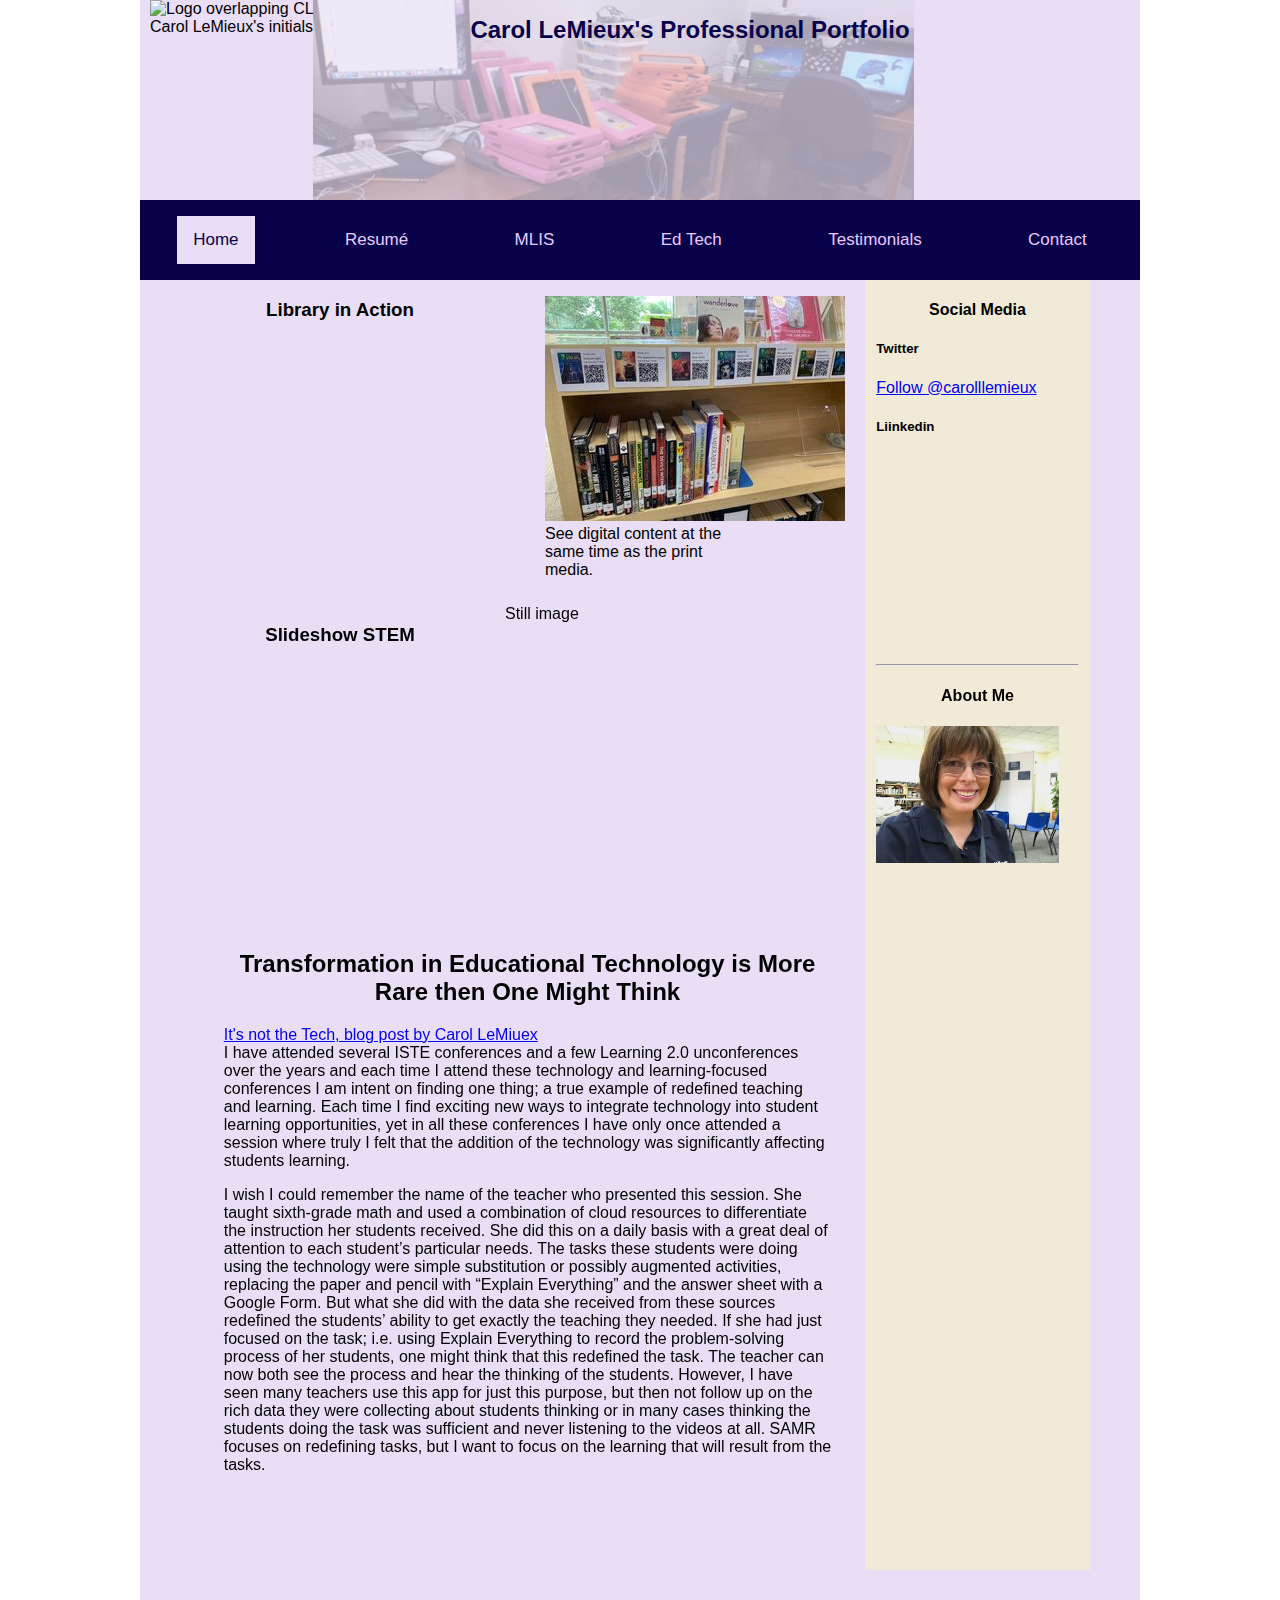
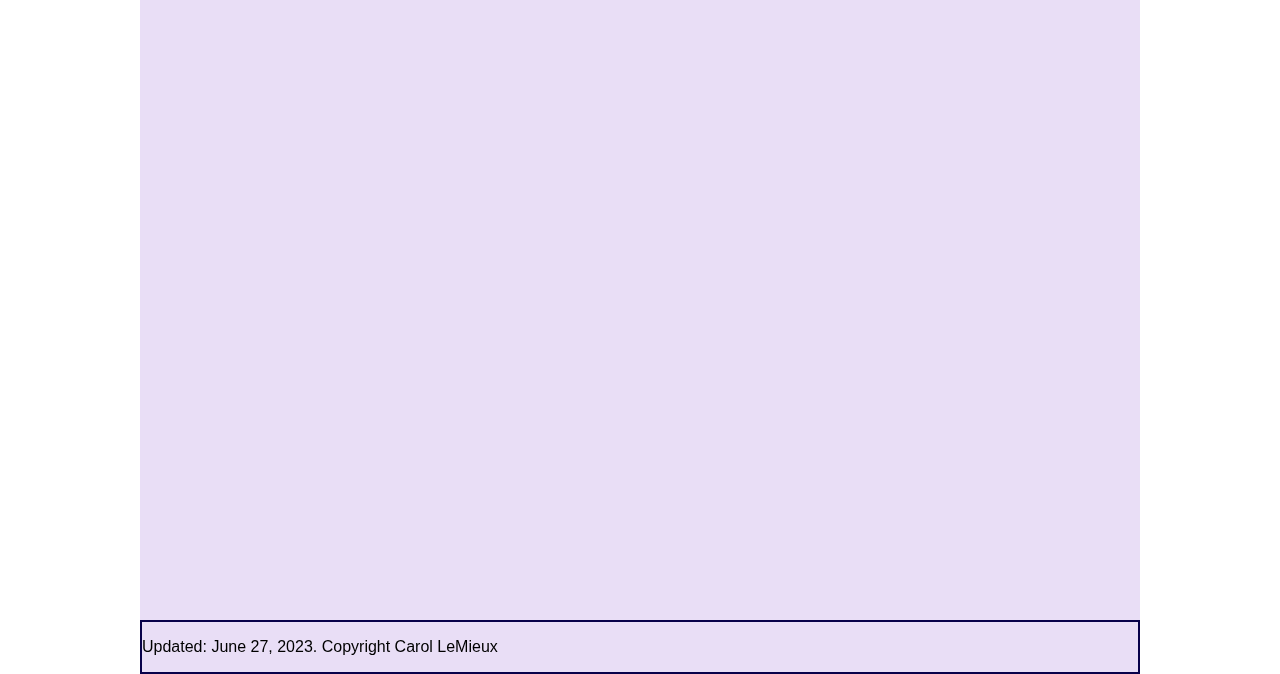
==== commit 982f5ed5: "light house audit" ====
--- a/index.html
+++ b/index.html
@@ -3,6 +3,7 @@
 <head>
     <meta charset="UTF-8">
     <meta name="viewport" content="width=device-width, initial-scale=1.0">
+    <meta name="description" content="portfolio, library, ed tech, educational technology, instructional coach, Carol LeMieux">
     <link href="styles.css" rel="stylesheet">
     <title>Carol LeMieux - Portfolio</title>
 </head>
@@ -22,54 +23,53 @@
         <nav>
              <!--The <nav> buttons should be in row 3. They should be stlyed as 6 buttons, Each button should span two columns. index.htm spans column 1-2, resume.html spans column 3-4, etc. The background color of the buttons is #08014A. The text color is#E9CBFF. The font size is 60%; text decoration:none,; border:none; Border-radius: 5px; Margin-right and margin-left 5 px. max-height:40px  -->
                  <!--The <nav> should also be styled with a drop down menu from the right corner for iphones-->
-              <ul  class="button-list  button">
-                <li ><a href = "index.html">Home</a></li>
-                 <li><a href = "resume.html">Resumé</a></li>
-                 <li><a href = "mlis.html">MLIS</a></li>
-                 <li><a href = "edtech.html">Educational Technology</a></li>
-                 <li><a href = "testimonials.html">Testimonials</a></li>
-                 <li><a href = "contact-me.html">Contact</a></li>
-             </ul>  
+                    <ul  class="button-list topnav" id="myTopnav">
+                        <li><a href = "index.html" class="active">Home</a></li>
+                        <li><a href = "resume.html">Resumé</a></li>
+                        <li><a href = "mlis.html">MLIS</a></li>
+                        <li><a href = "edtech.html">Ed Tech</a></li>
+                        <li><a href = "testimonials.html">Testimonials</a></li>
+                        <li><a href = "contact-me.html">Contact</a></li>  
+                    </ul>   
          </nav> 
      </header>
     
-     <div class="main-wrapper"> 
          <!--This division should start in row 4. The first two <article> should be in row 4 and each span 3 columms. The second two <article> should be in row 5 with the same spans. The final <article> should be in row 6 and span columns 1-6-->
-       <main>
-             <article class="ir1c1span4"> 
+       <main class="main-wrapper">
+             <div class="ir1c1span4"> 
                 <!-- main article:nth-child(1) -->
                 <h3>Library in Action</h3>
-            </article>
-            <article class="ir1c5span4">
+             </div>
+            <div class="ir1c5span4">
                 <!-- main article:nth-child(2) -->
                 <figure>
                     <img src="images/digital-books.jpeg" alt="bookshelves with qr codes for digital books attached above">
                     <br>
                     <figcaption> See digital content at the same time as the print media.</figcaption>
                 </figure>
-            </article>
-            <article class="iaside">
+            </div>
+            <div class="iaside">
                  <!-- main article:nth-child(3) -->
                 <!--The this article will make up the right side grid starting in row one, column 10 and spanning 6 rows.-->
                    <h4>Social Media</h4>
                    <h5>Twitter</h5>
-                   <a class="twitter-timeline" data-width="220" data-height="200" data-theme="dark"  href="https://twitter.com/carolllemieux?ref_src=twsrc%5Etfw">Tweets by carolllemieux</a> <script async src="https://platform.twitter.com/widgets.js"></script>
+                   <a href="https://twitter.com/carolllemieux?ref_src=twsrc%5Etfw" class="twitter-follow-button" data-show-count="false">Follow @carolllemieux</a><script async src="https://platform.twitter.com/widgets.js" charset="utf-8"></script>
                    <h5>Liinkedin</h5>
                    <iframe src="https://www.linkedin.com/embed/feed/update/urn:li:share:6853529815631433729" height="200" width="200" allowfullscreen="" title="Embedded post"></iframe>
                    
                 <hr>
                     <h4>About Me</h4>
                     <img src="images/carollemieux.jpg" alt="Image of Carol LeMieux"  width="90%">
-               </article>
-            <article class="ir2c1span4">
+            </div>
+            <div class="ir2c1span4">
                  <!-- main article:nth-child(4) -->
                 <h3>Slideshow STEM</h3>
-            </article>
-            <article class="ir2c5span4"> 
+            </div>
+            <div class="ir2c5span4"> 
                  <!-- main article:nth-child(5) -->
                 Still image
-            </article>
-            <article class="ir3c1spn9">
+            </div>
+            <div class="ir3c1spn9">
                  <!-- main article:nth-child(6) -->
                 <h2>Transformation in Educational Technology is More Rare then One Might Think</h2> 
                 <p> <a href = "https://itsnotthetech.wordpress.com/"> It's not the Tech, blog post by Carol LeMiuex</a><br>
@@ -95,11 +95,8 @@
                     doing the task was sufficient and never listening to the videos at all. SAMR focuses on redefining tasks, 
                     but I want to focus on the learning that will result from the tasks.</p>
                    
-            </article>
+             </div>
         </main>
-    </div>
-       
-
         <footer class="footer-wrapper group">
              <!--footer should span columns 1-12. It should be in row 1 of the footer.-->
             <p> Updated: June 27, 2023. Copyright Carol LeMieux</p>
--- a/styles.css
+++ b/styles.css
@@ -46,7 +46,7 @@
 	
   }
 
-  nav {
+ nav {
 	grid-row: 3 / span 12;
 	background-color: #08014A;
   }
@@ -68,11 +68,11 @@
   }
   
   .active {
-	background-color: #04AA6D;
-	color: white;
-  }
-
-  /* buttons for navigation */
+	background-color: #E9DEF6;
+	color: #08014A;
+  }
+
+  /* buttons for navigation 
   nav ul li a {
 	display: inline-block;
 	background-color: #08014A;
@@ -81,13 +81,80 @@
 	padding: 15px 32px;
 	text-decoration: none;
 	border:3px solid #E9CBFF;
-  }
-  iframe {
+  }*/
+
+	/* Add a black background color to the top navigation */
+.topnav {
+	background-color:#08014A;
+	overflow: hidden;
+  }
+  
+  /* Style the links inside the navigation bar */
+  .topnav a {
+	float: left;
+	display: block;
+	color: #E9CBFF;
+	text-align: center;
+	padding: 14px 16px;
+	text-decoration: none;
+	font-size: 17px;
+  }
+  
+  /* Change the color of links on hover */
+  .topnav a:hover {
+	background-color: #E9CBFF;
+	color: #08014A;
+  }
+  
+  /* Add an active class to highlight the current page */
+  .topnav a.active {
+	background-color: #E9DEF6;
+	color: #08014A;
+  }
+  
+  /* Hide the link that should open and close the topnav on small screens */
+  .topnav a.icon {
+	display: none;
+  }
+
+/* When the screen is less than 600 pixels wide, hide all links, except for the first one ("Home"). 
+Show the link that contains should open and close the topnav (.icon) */
+@media screen and (max-width: 600px) {
+	.topnav a:not(:first-child) {display: none;}
+	.topnav a.icon {
+	  float: right;
+	  display: block;
+	}
+  }
+  	/* The "responsive" class is added to the topnav with JavaScript when the user clicks on the icon. This class makes the topnav look good on small screens (display the links vertically instead of horizontally) */
+@media screen and (max-width: 600px) {
+	.topnav.responsive {position: relative;}
+	.topnav.responsive a.icon {
+	  position: absolute;
+	  right: 0;
+	  top: 0;
+	}
+	.topnav.responsive a {
+	  float: none;
+	  display: block;
+	  text-align: left;
+	}
+  }
+  iframe {padding-top: 2%;
 	border: none;
- }
+	vertical-align: top; 
+	padding-top: 0%;
+
+ 	}
  h1 {text-align: center;
 	color: #08014A;
-}
+ 	}
+ h2 {text-align: center;
+	 }
+ h3 {text-align: center;
+	}
+ h4 {text-align: center;
+	}
 main {
 	display: grid;
 	grid-template-rows: repeat(6, 1fr);
@@ -95,35 +162,51 @@
 	grid-row-gap: 10px;
 	padding-left: 5%;
 	padding-right: 5%;
+	/*@media screen and (max-width: 500px) {
+		.edr2c3sp2 {grid-row: 2 / span 1;
+			grid-column: 1 / span 12;}
+		.edr2c5sp2 {grid-row: 3 / span 1;
+			grid-column: 1 / span 12;}
+		.edr2c7sp2 {grid-row: 4 / span 1;
+			grid-column: 1 / span 12;}
+		.edr2c9sp2 {grid-row: 5 / span 1;
+			grid-column: 1 / span 12;}
+		.edr2c11sp2 {grid-row: 6 / span 1;
+			grid-column: 1 / span 12;}
+		.edr3c1sp4 {grid-row: 7 / span 1;
+			grid-column: 1 / span 12;}
+		.edr3c5sp8 {grid-row: 7 / span 1;
+			grid-column: 1 / span 12;}
+		.edr4c1sp4 {grid-row: 8 / span 1;
+			grid-column: 1 / span 12;}
+		.edr4c5sp8 {grid-row: 9 / span 1;
+			grid-column: 1 / span 12;}
+		.edr5c1sp4 {grid-row: 10 / span 1;
+			grid-column: 1 / span 12;}
+		.edr5c5sp8 {grid-row: 11 / span 1;
+			grid-column: 1 / span 12;}
+	}
 	@media screen and (max-width: 500px) {
-		
-		.edr2c3sp2 {grid-row: 2 / span 1;
-			grid-column: 1 / span 12;}
-		.edr2c5sp2 {grid-row: 3 / span 1;
-			grid-column: 1 / span 12;}
-		.edr2c7sp2 {grid-row: 4 / span 1;
-			grid-column: 1 / span 12;}
-		.edr2c9sp2 {grid-row: 5 / span 1;
-			grid-column: 1 / span 12;}
-		.edr2c11sp2 {grid-row: 6 / span 1;
-			grid-column: 1 / span 12;}
-		.edr3c1sp4 {grid-row: 7 / span 1;
-			grid-column: 1 / span 12;}
-		.edr3c5sp8 {grid-row: 7 / span 1;
-			grid-column: 1 / span 12;}
-		.edr4c1sp4 {grid-row: 8 / span 1;
-			grid-column: 1 / span 12;}
-		.edr4c5sp8 {grid-row: 9 / span 1;
-			grid-column: 1 / span 12;}
-		.edr5c1sp4 {grid-row: 10 / span 1;
-			grid-column: 1 / span 12;}
-		.edr5c5sp8 {grid-row: 11 / span 1;
-			grid-column: 1 / span 12;}
-		
-	}
-}
-
-
+			.mlisr2c1sp7 {grid-row: 2 / span 1;
+			grid-column: 1 / span 12;}
+		.mlisr2c8sp5 {grid-row: 3 / span 1;
+			grid-column: 1 / span 12;}
+		.mlisr3c1sp7 {grid-row: 4 / span 1;
+			grid-column: 1 / span 12;}		
+		.mlisr3c8sp5 {grid-row: 5 / span 1;
+			grid-column: 1 / span 12;}
+		.mlisr4c1sp7 {grid-row: 6 / span 1;
+			grid-column: 1 / span 12;}
+		.mlisr4c8sp5 {grid-row: 7 / span 1;
+			grid-column: 1 / span 12;}
+			.mlisr5c1sp12{grid-row: 8/ span 1;
+				grid-column: 1 / span 12;}
+		.mlisr6c1sp5 {grid-row: 9 / span 8;
+			grid-column: 1 / span 12;}
+		.mlisr6c6sp7 {grid-row: 17 / span 2;
+			grid-column: 1 / span 12;}*/
+	}
+	
   .plight {color: #E9DEF6;}
   .pdark {color:#08014A}
   .ir1c1span4 { 
@@ -175,125 +258,104 @@
 		padding-left: 5%;
 		padding-right: 5%;
 	}
-		/* iMLIS page grid */
-	.mlisr1c1sp9 {
+		/* -----------------iMLIS page grid ----------------- */
+		/* H1 header row */
+	.mlisr1c1sp12 {
+		background-color: #E9DEF6;
+		color: #08014A;
+		grid-row: 1 / span 1;
+		grid-column: 1 / span 12;
+		padding-left: 1%;
+		padding-right: 1%;
+	}
+/* 2 column row */
+	.mlisr2c1sp7 {
+		background-color: #08014A;
+		color: #E9CBFF;
+		grid-row: 2 / span 2;
+		grid-column: 1 / span 7;
+		padding-top: 2%;
+		padding-left: 3%;
+		padding-right: 1%;
+		padding-bottom: 2%;
+	}
+	
+	.mlisr2c8sp5 {
+		background-color: #08014A;
+		color: #E9CBFF;
+		grid-row: 2 / span 2;
+		grid-column: 8 / span 5;
+		padding-left: 4%;
+		padding-right: 4%;
+		padding-top: 10%;
+	}
+/* MLIS page grid row 3 */
+	.mlisr3c1sp7 {
+		background-color: #08014A;
+		color: #E9DEF6;
+		grid-row: 4 / span 2;
+		grid-column: 1 / span 7;
+		padding-left: 5%;
+		padding-right: 5%;
+	}
+		
+	.mlisr3c8sp5 {
+		background-color: #08014A;
+		color: #E9DEF6;
+		grid-row: 4 / span 2;
+		grid-column: 8 / span 5;
+		padding-left: 5%;
+		padding-right: 5%;
+		padding-top: 10%;
+	}
+/* ------------------Row 4----------------------- */
+	.mlisr4c1sp7 {
 		background-color: #08014A;
 		color:#E9DEF6;
-		grid-row: 1 / span 1;
-		grid-column: 1 / span 9;
-		padding-left: 5%;
-		padding-right: 5%;
-	}
-	.mlisr1c10sp3 {
-		background-color: #08014A;
-		color:#E9DEF6;
-		grid-row: 1 / span 1;
-		grid-column: 10 / span 3;
-		padding-left: 5%;
-		padding-right: 5%;
-	}
-	
-	.mlisr2c1sp9 {
-		color:#08014A;
-		grid-row: 2 / span 1;
-		grid-column: 1 / span 9;
-		padding-left: 5%;
-		padding-right: 5%;
-	}
-	.mlisr2c10sp3 {
+		grid-row: 6 / span 2;
+		grid-column: 1 / span 7;
+		padding-left: 5%;
+		padding-right: 5%;
+	}
+	.mlisr4c8sp5 {
+		background-color: #08014A;
+		color: #E9DEF6;
+		grid-row: 6 / span 2;
+		grid-column: 8 / span 5;
+		padding-left: 5%;
+		padding-right: 5%;
+		padding-top: 10%;
+	}
+	
+	/* -----------------Row 5------------------------ */
+	.mlisr5c1sp12{
 		color: #08014A;
-		grid-row: 2 / span 1;
-		grid-column: 10 / span 3;
-		padding-left: 5%;
-		padding-right: 5%;
-	}
-		/* MLIS page grid row 3 */
-	.mlisr3c1sp3 {
-		background-color: #08014A;
-		color:#E9DEF6;
-		grid-row: 3 / span 1;
-		grid-column: 1 / span 3;
-		padding-left: 5%;
-		padding-right: 5%;
-	}
-
-	.mlisr3c4sp6 {
-		background-color: #08014A;
-		color:#E9DEF6;;
-		grid-row: 3 / span 1;
-		grid-column: 4 / span 6;
-		padding-left: 5%;
-		padding-right: 5%;
-	}
-	.mlisr3c10sp3 {
-		background-color: #08014A;
-		color: #E9DEF6;;
-		grid-row: 3 / span 1;
-		grid-column: 10 / span 3;
-		padding-left: 5%;
-		padding-right: 5%;
-	}
-	/* ------------------Row 4----------------------- */
-	.mlisr4c1sp9 {
-		color:#08014A;
-		grid-row: 4 / span 1;
-		grid-column: 1 / span 9;
-		padding-left: 5%;
-		padding-right: 5%;
-	}
-	.mlisr4c10sp3 {
+		grid-row: 8 / span 1;
+		grid-column: 1 / span 12;
+		padding-left: 5%;
+		padding-right: 5%;
+	}
+	/* ----------------Row 6------------------------- */
+	.mlisr6c1sp5 {
 		color: #08014A;
-		grid-row: 4 / span 1;
-		grid-column: 10 / span 3;
-		padding-left: 5%;
-		padding-right: 5%;
-	}
-	/* -----------------Row 5------------------------ */
-	.mlisr5c1sp9 {
-		color:#08014A;
-		grid-row: 5 / span 1;
-		grid-column: 1 / span 9;
-		padding-left: 5%;
-		padding-right: 5%;
-	}
-	.mlisr5c10sp3 {
+		grid-row: 9 / span 9;
+		grid-column: 1 / span 6;
+		padding-left: 5%;
+		padding-right: 5%;
+	}
+	
+	.mlisr6c6sp7 {
 		color: #08014A;
-		grid-row: 5 / span 1;
-		grid-column: 10 / span 3;
-		padding-left: 5%;
-		padding-right: 5%;
-	}
-	/* ----------------Row 6------------------------- */
-	.mlisr6c1sp3 {
-		background-color: #08014A;
-		color:#E9DEF6;
-		grid-row: 6 / span 1;
-		grid-column: 1 / span 3;
-		padding-left: 5%;
-		padding-right: 5%;
-	}
-
-	.mlisr6c4sp6 {
-		background-color: #08014A;
-		color:#E9DEF6;;
-		grid-row: 6 / span 1;
-		grid-column: 4 / span 6;
-		padding-left: 5%;
-		padding-right: 5%;
-	}
-	.mlisr6c10sp3 {
-		background-color: #08014A;
-		color: #E9DEF6;;
-		grid-row: 6 / span 1;
-		grid-column: 10 / span 3;
-		padding-left: 5%;
-		padding-right: 5%;
-	}
-		/* ----------------------------------------- */
+		grid-row: 9 / span 9;
+		grid-column: 7 / span 5;
+		padding-left: 5%;
+		padding-right: 5%;
+	}
+	
 	/* Ed Tech page grid */
 		/* Ed Tech page grid Row 1;  Title Certificates*/
 	.edr1c1sp12 {
-		color:#08014A;
+		color: #08014A;
 		grid-row: 1 / span 1;
 		grid-column: 1 / span 12;
 		min-height: 5%;
@@ -539,10 +601,6 @@
 	/* Additional highlight for focused elements */
 	border-color: #000;
   }
-  
- 
-  
- 
   
   [type="submit"]{
 	background: #08014A;
@@ -576,6 +634,7 @@
 		border-style: solid;
 		border-width: 2px;
 	}
+}
 
 
 	footer {
@@ -584,24 +643,4 @@
 		padding-left: 5%;
 	}
 	
-	 
-
-
-	
-	[type="submit"]:focus { 
-	  background-color: #999;
-	  border-color: #005580;
-	  color: #ffffff;
-	  text-decoration: none;
-	}	
-		
-	
-		.button:active {
-			
-		  }
-		
-
-		.row {
-			display: flex;
-		}
-		+	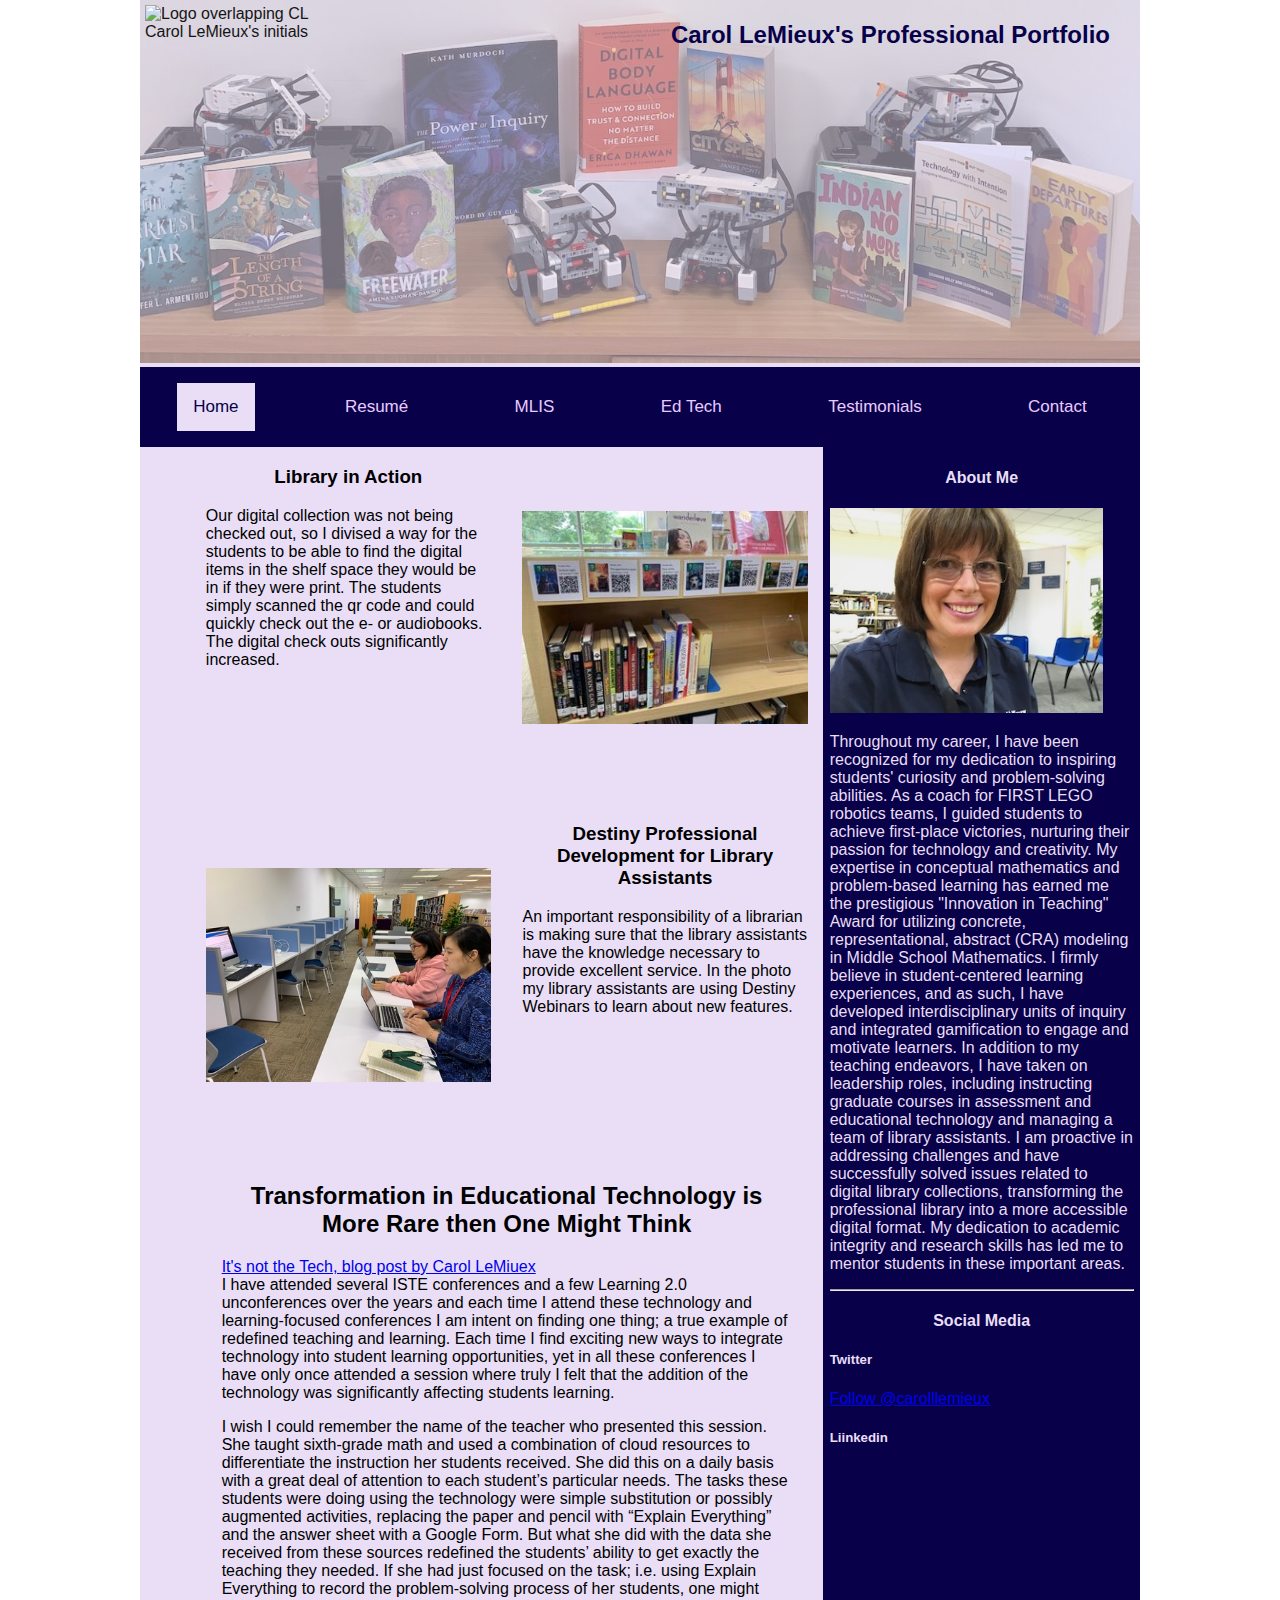
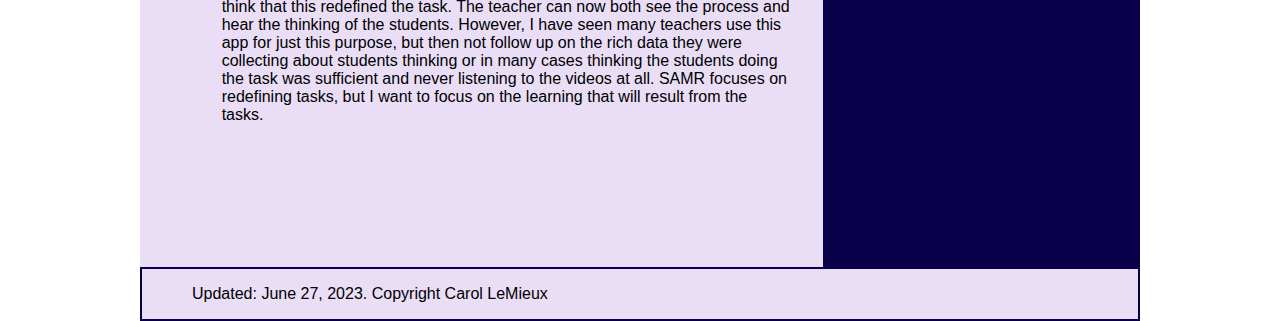
==== commit 5e5d6567: "final changes" ====
--- a/index.html
+++ b/index.html
@@ -15,8 +15,9 @@
         <!--The header consists of a <div> and <nav> element and will take up the first two rows.-->
         <div>
             <!--This section should have one row. The first <div> should be row one row. The <img src="images/logocl.png" should span columns 1 and 2. The banner should span columns 3 through 12-->
-             <img class="img-b logo-image" src="images/logocl.png" alt="Logo overlapping CL Carol LeMieux's initials">
-            <img class="img-b banner banner-image" src="images/office.jpg" alt="image of IT office">    
+                <img class="img-b banner" src="images/office.jpg" alt="image of IT office">    
+                <img class="img-b logo-image" src="images/logocl.png" alt="Logo overlapping CL Carol LeMieux's initials">
+            
             <!--The <h1> should overlap the row in this <div> It should be aligned to be in the top righ corner on top of the banner-->
             <h1>Carol LeMieux's Professional Portfolio</h1>
          </div>
@@ -35,39 +36,51 @@
      </header>
     
          <!--This division should start in row 4. The first two <article> should be in row 4 and each span 3 columms. The second two <article> should be in row 5 with the same spans. The final <article> should be in row 6 and span columns 1-6-->
-       <main class="main-wrapper">
+       <main class="indexmain">
              <div class="ir1c1span4"> 
                 <!-- main article:nth-child(1) -->
                 <h3>Library in Action</h3>
+                <p> Our digital collection was not being checked out, so I divised a way for the students to be able to find the digital items in the shelf space they would be in if they were print. The students simply scanned the qr code and could quickly check out the e- or audiobooks. The digital check outs significantly increased.</p>
              </div>
             <div class="ir1c5span4">
-                <!-- main article:nth-child(2) -->
-                <figure>
-                    <img src="images/digital-books.jpeg" alt="bookshelves with qr codes for digital books attached above">
-                    <br>
-                    <figcaption> See digital content at the same time as the print media.</figcaption>
-                </figure>
+                <img src="images/digital-books.jpeg" width="100%" alt="bookshelves with qr codes for digital books attached above">
             </div>
             <div class="iaside">
                  <!-- main article:nth-child(3) -->
-                <!--The this article will make up the right side grid starting in row one, column 10 and spanning 6 rows.-->
-                   <h4>Social Media</h4>
-                   <h5>Twitter</h5>
-                   <a href="https://twitter.com/carolllemieux?ref_src=twsrc%5Etfw" class="twitter-follow-button" data-show-count="false">Follow @carolllemieux</a><script async src="https://platform.twitter.com/widgets.js" charset="utf-8"></script>
-                   <h5>Liinkedin</h5>
-                   <iframe src="https://www.linkedin.com/embed/feed/update/urn:li:share:6853529815631433729" height="200" width="200" allowfullscreen="" title="Embedded post"></iframe>
-                   
+                 <h4>About Me</h4>
+                 <img src="images/carollemieux.jpg" alt="Image of Carol LeMieux"  width="90%">
+                   <p>Throughout my career, I have been recognized for my dedication to inspiring students' curiosity and 
+                    problem-solving abilities. As a coach for FIRST LEGO robotics teams, I guided students to achieve 
+                    first-place victories, nurturing their passion for technology and creativity. My expertise in conceptual 
+                    mathematics and problem-based learning has earned me the prestigious "Innovation in Teaching" Award for 
+                    utilizing concrete, representational, abstract (CRA) modeling in Middle School Mathematics. I firmly 
+                    believe in student-centered learning experiences, and as such, I have developed interdisciplinary units 
+                    of inquiry and integrated gamification to engage and motivate learners.
+
+                    In addition to my teaching endeavors, I have taken on leadership roles, including instructing graduate 
+                    courses in assessment and educational technology and managing a team of library assistants. I am proactive 
+                    in addressing challenges and have successfully solved issues related to digital library collections, 
+                    transforming the professional library into a more accessible digital format. My dedication to academic 
+                    integrity and research skills has led me to mentor students in these important areas.</p>
                 <hr>
-                    <h4>About Me</h4>
-                    <img src="images/carollemieux.jpg" alt="Image of Carol LeMieux"  width="90%">
+                 <!--The this article will make up the right side grid starting in row one, column 10 and spanning 6 rows.-->
+                 <h4>Social Media</h4>
+                 <h5>Twitter</h5>
+                 <a href="https://twitter.com/carolllemieux?ref_src=twsrc%5Etfw" class="twitter-follow-button" data-show-count="false">Follow @carolllemieux</a><script async src="https://platform.twitter.com/widgets.js" charset="utf-8"></script>
+                 <h5>Liinkedin</h5>
+                 <iframe src="https://www.linkedin.com/embed/feed/update/urn:li:share:6853529815631433729" height="400" width="200" allowfullscreen="" title="Embedded post"></iframe>  
+               
             </div>
             <div class="ir2c1span4">
                  <!-- main article:nth-child(4) -->
-                <h3>Slideshow STEM</h3>
+
+                <img src="/images/libraryDestiny.jpg" width="100%" alt="professional development with library assistants">
             </div>
             <div class="ir2c5span4"> 
                  <!-- main article:nth-child(5) -->
-                Still image
+                 <h3>Destiny Professional Development for Library Assistants</h3>
+                <p>An important responsibility of a librarian is making sure that the library assistants have the knowledge necessary to 
+                    provide excellent service. In the photo my library assistants are using Destiny Webinars to learn about new features.</p>
             </div>
             <div class="ir3c1spn9">
                  <!-- main article:nth-child(6) -->
--- a/styles.css
+++ b/styles.css
@@ -1,7 +1,11 @@
 /* CSS code for styles.css */
-.img-b {max-height: 200px;}
-.banner {z-index: -10;
-		opacity: 30%;}
+.img-b {max-width: 1000px;}
+.banner {z-index: 1;
+		opacity: 50%;}
+.logo-image {max-width: 100%;
+			z-index: 3;
+			align-self: center;
+		}
 
 .bkgr {background-color: #FFFFFF;}
 
@@ -19,36 +23,47 @@
 }
   
   header div {
-	display: grid;
-	grid-row: 1 / span 1;
+	/* display: grid;
 	grid-template-columns: repeat(12,1fr);
-	position:relative;
-	padding: 0 10px; /* Add padding to adjust the position of the h1 element */
-	}
-  
+	grid-template-rows: auto; */
+	position: relative;
+	}
+
   header div img:nth-child(1) {
+	grid-row:	1 / span 1;
+	grid-column: 1 / span 12;
+		/* position: absolute;
+		top: 50px; */
+		left: 0;
+	  }
+  header div img:nth-child(2) {
+	grid-row:	1 / span 1;
 	grid-column: 1 / span 2;
-  }
-  
-  header div img:nth-child(2) {
-	grid-column: 3 / span 10;
-	z-index: 1;
+	position: absolute;
+	/* top: 100px; */
+  	/* left: 20%; */
+	top: 5px;
+  	left: 5px;
+	max-width: 200px;
+	opacity: .9;
   }
   
   header div h1 {
 	color: #08014A;
 	font-size: 150%;
 	position: absolute;
-	top: 0;
-	right:20%;
-	left: 30%;
+	/* top: 100px;
+	right: 20%; */
+	top: 5px;
+	right: 3%;
 	z-index: 2;
 	
   }
 
  nav {
-	grid-row: 3 / span 12;
+	grid-row: 3 / span 1;
 	background-color: #08014A;
+	z-index:4;
   }
   
   .button-list li {
@@ -58,13 +73,20 @@
   nav ul {
 	list-style-type: none;
 	display: flex;
-	justify-content:space-between 1px;
+	justify-content:space-between;
 	padding: 0;
   }
   
   nav ul li {
 	margin-right: auto;
 	margin-left: auto;
+  }
+
+  @media screen and (max-width: 600px) {
+	nav ul {
+		flex-direction: column;
+		width: 50%;
+	}
   }
   
   .active {
@@ -161,54 +183,22 @@
 	grid-template-columns: repeat(12, 1fr);
 	grid-row-gap: 10px;
 	padding-left: 5%;
-	padding-right: 5%;
-	/*@media screen and (max-width: 500px) {
-		.edr2c3sp2 {grid-row: 2 / span 1;
-			grid-column: 1 / span 12;}
-		.edr2c5sp2 {grid-row: 3 / span 1;
-			grid-column: 1 / span 12;}
-		.edr2c7sp2 {grid-row: 4 / span 1;
-			grid-column: 1 / span 12;}
-		.edr2c9sp2 {grid-row: 5 / span 1;
-			grid-column: 1 / span 12;}
-		.edr2c11sp2 {grid-row: 6 / span 1;
-			grid-column: 1 / span 12;}
-		.edr3c1sp4 {grid-row: 7 / span 1;
-			grid-column: 1 / span 12;}
-		.edr3c5sp8 {grid-row: 7 / span 1;
-			grid-column: 1 / span 12;}
-		.edr4c1sp4 {grid-row: 8 / span 1;
-			grid-column: 1 / span 12;}
-		.edr4c5sp8 {grid-row: 9 / span 1;
-			grid-column: 1 / span 12;}
-		.edr5c1sp4 {grid-row: 10 / span 1;
-			grid-column: 1 / span 12;}
-		.edr5c5sp8 {grid-row: 11 / span 1;
-			grid-column: 1 / span 12;}
-	}
-	@media screen and (max-width: 500px) {
-			.mlisr2c1sp7 {grid-row: 2 / span 1;
-			grid-column: 1 / span 12;}
-		.mlisr2c8sp5 {grid-row: 3 / span 1;
-			grid-column: 1 / span 12;}
-		.mlisr3c1sp7 {grid-row: 4 / span 1;
-			grid-column: 1 / span 12;}		
-		.mlisr3c8sp5 {grid-row: 5 / span 1;
-			grid-column: 1 / span 12;}
-		.mlisr4c1sp7 {grid-row: 6 / span 1;
-			grid-column: 1 / span 12;}
-		.mlisr4c8sp5 {grid-row: 7 / span 1;
-			grid-column: 1 / span 12;}
-			.mlisr5c1sp12{grid-row: 8/ span 1;
-				grid-column: 1 / span 12;}
-		.mlisr6c1sp5 {grid-row: 9 / span 8;
-			grid-column: 1 / span 12;}
-		.mlisr6c6sp7 {grid-row: 17 / span 2;
-			grid-column: 1 / span 12;}*/
-	}
-	
+	padding-right: 0%;
+}
+	
+	@media screen and (max-width: 600px) {
+		main {
+			display: block;
+		}
+	}
+
   .plight {color: #E9DEF6;}
   .pdark {color:#08014A}
+  .indexmain 
+   {display: grid;
+	grid-template-rows: repeat(4, 1fr);
+	}
+
   .ir1c1span4 { 
 	grid-row: 1 / span 1;
 	grid-column: 1 / span 4;
@@ -221,14 +211,16 @@
 		grid-column: 5 / span 4;
 		padding-left: 5%;
 		padding-right: 5%;
+		padding-top: 20%;
   	}
 
 	.iaside {
 		grid-row: 1 / span 4; /* Span 6 rows */
-		grid-column: 10 / span 3; /* Start at column 7 and span 3 columns */
-		background-color: #F0EAD6;
-		padding-left: 5%;
-		padding-right: 5%;
+		grid-column: 9 / span 4; /* Start at column 7 and span 3 columns */
+		background-color: #08014A;
+		color: #E9DEF6;
+		padding-left: 2%;
+		padding-right: 2%;
 	}
 
 	.ir2c1span4 {
@@ -236,6 +228,7 @@
 		grid-column: 1 / span 4;
 		padding-left: 5%;
 		padding-right: 5%;
+		padding-top: 20%;
 	}
 
 	.ir2c5span4 {
@@ -247,24 +240,34 @@
   
 	.ir3c1spn9 {
 		grid-row: 3 / span 2;
-		grid-column: 1 / span 9;
+		grid-column: 1 / span 8;
 		padding-left: 5%;
 		padding-right: 5%;
 	}
 		/* resume page grid */
 	.res12x12 {
-		grid-row: 1 / span 6;
+		grid-row: 5 / span 3;
 		grid-column: 1 / span 12;
 		padding-left: 5%;
 		padding-right: 5%;
 	}
 		/* -----------------iMLIS page grid ----------------- */
+	.mlismain {
+		display: grid;
+	grid-template-rows: repeat(20, .3 fr);
+	grid-template-columns: repeat(12, 1fr);
+	grid-row-gap: 10px;
+	padding-left: 5%;
+	padding-right: 5%;
+	}
+	
 		/* H1 header row */
 	.mlisr1c1sp12 {
 		background-color: #E9DEF6;
 		color: #08014A;
 		grid-row: 1 / span 1;
 		grid-column: 1 / span 12;
+		padding-top: 25px;
 		padding-left: 1%;
 		padding-right: 1%;
 	}
@@ -272,7 +275,7 @@
 	.mlisr2c1sp7 {
 		background-color: #08014A;
 		color: #E9CBFF;
-		grid-row: 2 / span 2;
+		grid-row: 2 / span 3;
 		grid-column: 1 / span 7;
 		padding-top: 2%;
 		padding-left: 3%;
@@ -283,7 +286,7 @@
 	.mlisr2c8sp5 {
 		background-color: #08014A;
 		color: #E9CBFF;
-		grid-row: 2 / span 2;
+		grid-row: 2 / span 3;
 		grid-column: 8 / span 5;
 		padding-left: 4%;
 		padding-right: 4%;
@@ -293,7 +296,7 @@
 	.mlisr3c1sp7 {
 		background-color: #08014A;
 		color: #E9DEF6;
-		grid-row: 4 / span 2;
+		grid-row: 5 / span 3;
 		grid-column: 1 / span 7;
 		padding-left: 5%;
 		padding-right: 5%;
@@ -302,7 +305,7 @@
 	.mlisr3c8sp5 {
 		background-color: #08014A;
 		color: #E9DEF6;
-		grid-row: 4 / span 2;
+		grid-row: 5 / span 3;
 		grid-column: 8 / span 5;
 		padding-left: 5%;
 		padding-right: 5%;
@@ -312,7 +315,7 @@
 	.mlisr4c1sp7 {
 		background-color: #08014A;
 		color:#E9DEF6;
-		grid-row: 6 / span 2;
+		grid-row: 8 / span 2;
 		grid-column: 1 / span 7;
 		padding-left: 5%;
 		padding-right: 5%;
@@ -320,7 +323,7 @@
 	.mlisr4c8sp5 {
 		background-color: #08014A;
 		color: #E9DEF6;
-		grid-row: 6 / span 2;
+		grid-row: 8 / span 2;
 		grid-column: 8 / span 5;
 		padding-left: 5%;
 		padding-right: 5%;
@@ -330,7 +333,7 @@
 	/* -----------------Row 5------------------------ */
 	.mlisr5c1sp12{
 		color: #08014A;
-		grid-row: 8 / span 1;
+		grid-row: 10 / span 1;
 		grid-column: 1 / span 12;
 		padding-left: 5%;
 		padding-right: 5%;
@@ -338,7 +341,7 @@
 	/* ----------------Row 6------------------------- */
 	.mlisr6c1sp5 {
 		color: #08014A;
-		grid-row: 9 / span 9;
+		grid-row: 11 / span 12;
 		grid-column: 1 / span 6;
 		padding-left: 5%;
 		padding-right: 5%;
@@ -346,7 +349,7 @@
 	
 	.mlisr6c6sp7 {
 		color: #08014A;
-		grid-row: 9 / span 9;
+		grid-row: 11 / span 12;
 		grid-column: 7 / span 5;
 		padding-left: 5%;
 		padding-right: 5%;
@@ -362,6 +365,7 @@
 		max-height: 10%;
 		padding-left: 5%;
 		padding-right: 5%;
+		padding-top: 25px;
 	}
 /* Ed Tech page grid Row 1; 6 sections of Certificates*/
 	.edr2c1sp2 {
@@ -466,33 +470,40 @@
 	}
 	/* Testimonials page grid grid of 4 rows 2 columns alternating width */
 	/* Testimonials Row 1 */
-
+	.maintest {
+		display: grid;
+		grid-template-rows: repeat(4, 1fr);
+		grid-template-columns: repeat(12, 1fr);
+		grid-row-gap: 10px;
+		padding-left: 5%;
+		padding-right: 5%;
+	}
 	.testr1c1sp4 {
 		color:#08014A;
 		grid-row: 1 / span 1;
-		grid-column: 1 / span 8;
+		grid-column: 1 / span 6;
 		padding-left: 5%;
 		padding-right: 5%;
 	}
 	.testr1c9sp8 {
 		color:#08014A;
-		grid-row: 1 / span 1;
-		grid-column: 9 / span 4;
+		grid-row: 1 / span 2;
+		grid-column: 7 / span 6;
 		padding-left: 5%;
 		padding-right: 5%;
 	}
 	/* Testimonials Row 2 */
 	.testr2c1sp4 {
 		color:#08014A;
-		grid-row: 2 / span 1;
-		grid-column: 1 / span 4;
+		grid-row: 2 / span 2;
+		grid-column: 1 / span 6;
 		padding-left: 5%;
 		padding-right: 5%;
 	}
 	.testr2c5sp8 {
 		color:#08014A;
-		grid-row: 2 / span 1;
-		grid-column: 5/ span 8;
+		grid-row: 2 / span 3;
+		grid-column: 7/ span 6;
 		padding-left: 5%;
 		padding-right: 5%;
 	}
@@ -500,14 +511,14 @@
 	.testr3c1sp8 {
 		color:#08014A;
 		grid-row: 3 / span 1;
-		grid-column: 1 / span 8;
+		grid-column: 1 / span 6;
 		padding-left: 5%;
 		padding-right: 5%;
 	}
 	.testr3c9sp4 {
 		color:#08014A;
 		grid-row: 3 / span 1;
-		grid-column: 9 / span 4;
+		grid-column: 7 / span 6;
 		padding-left: 5%;
 		padding-right: 5%;
 	}
@@ -634,13 +645,10 @@
 		border-style: solid;
 		border-width: 2px;
 	}
-}
 
 
 	footer {
 		grid-row: 1 / span 1;
 		grid-column: 1 / span 12;
 		padding-left: 5%;
-	}
-	
-	+	}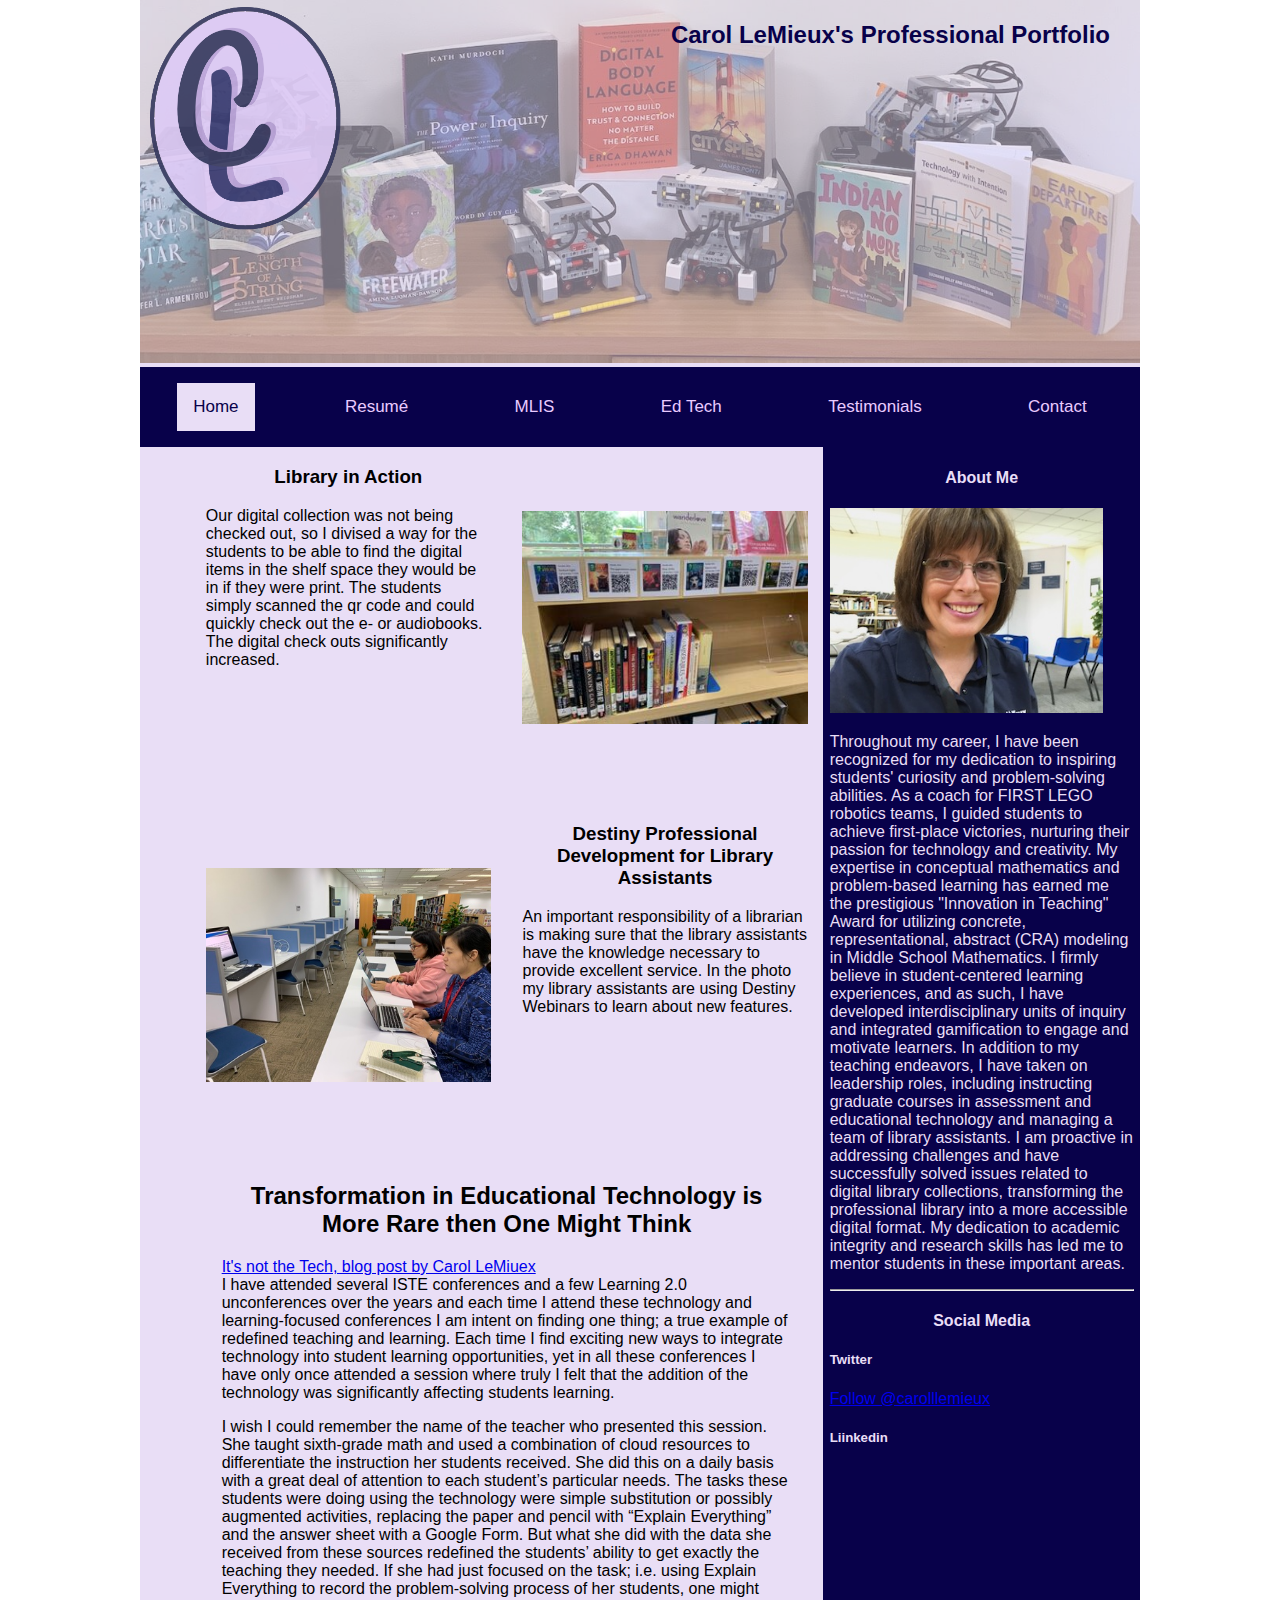
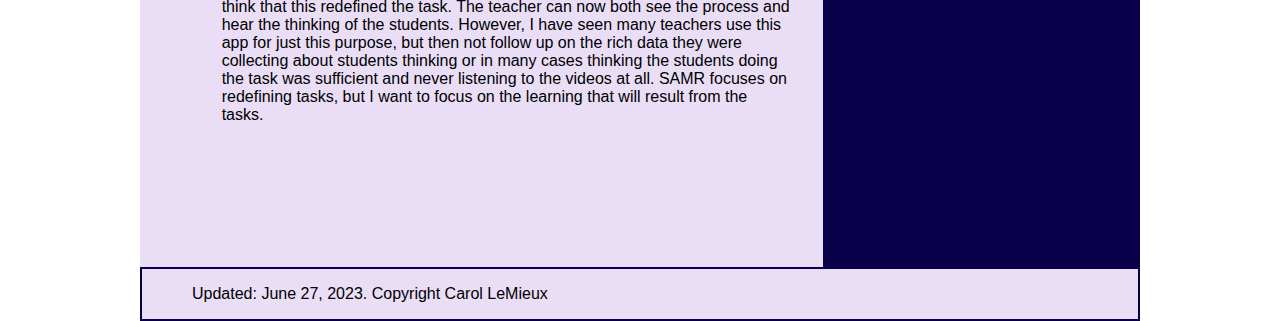
==== commit 38d68e58: "fix logo" ====
--- a/index.html
+++ b/index.html
@@ -1,118 +1,134 @@
 <!DOCTYPE html>
 <html lang="en" class="bkgr">
+
 <head>
     <meta charset="UTF-8">
     <meta name="viewport" content="width=device-width, initial-scale=1.0">
-    <meta name="description" content="portfolio, library, ed tech, educational technology, instructional coach, Carol LeMieux">
+    <meta name="description"
+        content="portfolio, library, ed tech, educational technology, instructional coach, Carol LeMieux">
     <link href="styles.css" rel="stylesheet">
     <title>Carol LeMieux - Portfolio</title>
 </head>
+
 <body class="body">
-     <!--the page background color should be #eE9DEF6. The font-family is Tahoma, Areal, `helvetica, sans-serif.-->
-      <!--The <h1> style should be have color: #08014A and a Text Align center-->
+    <!--the page background color should be #eE9DEF6. The font-family is Tahoma, Areal, `helvetica, sans-serif.-->
+    <!--The <h1> style should be have color: #08014A and a Text Align center-->
     <!--This section should use grid boxes. There should be six rows and 12 columns.-->
-     <header>
+    <header>
         <!--The header consists of a <div> and <nav> element and will take up the first two rows.-->
         <div>
-            <!--This section should have one row. The first <div> should be row one row. The <img src="images/logocl.png" should span columns 1 and 2. The banner should span columns 3 through 12-->
-                <img class="img-b banner" src="images/office.jpg" alt="image of IT office">    
-                <img class="img-b logo-image" src="images/logocl.png" alt="Logo overlapping CL Carol LeMieux's initials">
-            
+            <!--This section should have one row. The first <div> should be row one row. The <img src="images/logocl.PNG" should span columns 1 and 2. The banner should span columns 3 through 12-->
+            <img class="img-b banner" src="images/office.jpg" alt="image of IT office">
+            <img class="img-b logo-image" src="images/logocl.PNG" alt="Logo overlapping CL Carol LeMieux's initials">
+
             <!--The <h1> should overlap the row in this <div> It should be aligned to be in the top righ corner on top of the banner-->
             <h1>Carol LeMieux's Professional Portfolio</h1>
-         </div>
+        </div>
         <nav>
-             <!--The <nav> buttons should be in row 3. They should be stlyed as 6 buttons, Each button should span two columns. index.htm spans column 1-2, resume.html spans column 3-4, etc. The background color of the buttons is #08014A. The text color is#E9CBFF. The font size is 60%; text decoration:none,; border:none; Border-radius: 5px; Margin-right and margin-left 5 px. max-height:40px  -->
-                 <!--The <nav> should also be styled with a drop down menu from the right corner for iphones-->
-                    <ul  class="button-list topnav" id="myTopnav">
-                        <li><a href = "index.html" class="active">Home</a></li>
-                        <li><a href = "resume.html">Resumé</a></li>
-                        <li><a href = "mlis.html">MLIS</a></li>
-                        <li><a href = "edtech.html">Ed Tech</a></li>
-                        <li><a href = "testimonials.html">Testimonials</a></li>
-                        <li><a href = "contact-me.html">Contact</a></li>  
-                    </ul>   
-         </nav> 
-     </header>
-    
-         <!--This division should start in row 4. The first two <article> should be in row 4 and each span 3 columms. The second two <article> should be in row 5 with the same spans. The final <article> should be in row 6 and span columns 1-6-->
-       <main class="indexmain">
-             <div class="ir1c1span4"> 
-                <!-- main article:nth-child(1) -->
-                <h3>Library in Action</h3>
-                <p> Our digital collection was not being checked out, so I divised a way for the students to be able to find the digital items in the shelf space they would be in if they were print. The students simply scanned the qr code and could quickly check out the e- or audiobooks. The digital check outs significantly increased.</p>
-             </div>
-            <div class="ir1c5span4">
-                <img src="images/digital-books.jpeg" width="100%" alt="bookshelves with qr codes for digital books attached above">
-            </div>
-            <div class="iaside">
-                 <!-- main article:nth-child(3) -->
-                 <h4>About Me</h4>
-                 <img src="images/carollemieux.jpg" alt="Image of Carol LeMieux"  width="90%">
-                   <p>Throughout my career, I have been recognized for my dedication to inspiring students' curiosity and 
-                    problem-solving abilities. As a coach for FIRST LEGO robotics teams, I guided students to achieve 
-                    first-place victories, nurturing their passion for technology and creativity. My expertise in conceptual 
-                    mathematics and problem-based learning has earned me the prestigious "Innovation in Teaching" Award for 
-                    utilizing concrete, representational, abstract (CRA) modeling in Middle School Mathematics. I firmly 
-                    believe in student-centered learning experiences, and as such, I have developed interdisciplinary units 
-                    of inquiry and integrated gamification to engage and motivate learners.
+            <!--The <nav> buttons should be in row 3. They should be stlyed as 6 buttons, Each button should span two columns. index.htm spans column 1-2, resume.html spans column 3-4, etc. The background color of the buttons is #08014A. The text color is#E9CBFF. The font size is 60%; text decoration:none,; border:none; Border-radius: 5px; Margin-right and margin-left 5 px. max-height:40px  -->
+            <!--The <nav> should also be styled with a drop down menu from the right corner for iphones-->
+            <ul class="button-list topnav" id="myTopnav">
+                <li><a href="index.html" class="active">Home</a></li>
+                <li><a href="resume.html">Resumé</a></li>
+                <li><a href="mlis.html">MLIS</a></li>
+                <li><a href="edtech.html">Ed Tech</a></li>
+                <li><a href="testimonials.html">Testimonials</a></li>
+                <li><a href="contact-me.html">Contact</a></li>
+            </ul>
+        </nav>
+    </header>
 
-                    In addition to my teaching endeavors, I have taken on leadership roles, including instructing graduate 
-                    courses in assessment and educational technology and managing a team of library assistants. I am proactive 
-                    in addressing challenges and have successfully solved issues related to digital library collections, 
-                    transforming the professional library into a more accessible digital format. My dedication to academic 
-                    integrity and research skills has led me to mentor students in these important areas.</p>
-                <hr>
-                 <!--The this article will make up the right side grid starting in row one, column 10 and spanning 6 rows.-->
-                 <h4>Social Media</h4>
-                 <h5>Twitter</h5>
-                 <a href="https://twitter.com/carolllemieux?ref_src=twsrc%5Etfw" class="twitter-follow-button" data-show-count="false">Follow @carolllemieux</a><script async src="https://platform.twitter.com/widgets.js" charset="utf-8"></script>
-                 <h5>Liinkedin</h5>
-                 <iframe src="https://www.linkedin.com/embed/feed/update/urn:li:share:6853529815631433729" height="400" width="200" allowfullscreen="" title="Embedded post"></iframe>  
-               
-            </div>
-            <div class="ir2c1span4">
-                 <!-- main article:nth-child(4) -->
+    <!--This division should start in row 4. The first two <article> should be in row 4 and each span 3 columms. The second two <article> should be in row 5 with the same spans. The final <article> should be in row 6 and span columns 1-6-->
+    <main class="indexmain">
+        <div class="ir1c1span4">
+            <!-- main article:nth-child(1) -->
+            <h3>Library in Action</h3>
+            <p> Our digital collection was not being checked out, so I divised a way for the students to be able to find
+                the digital items in the shelf space they would be in if they were print. The students simply scanned
+                the qr code and could quickly check out the e- or audiobooks. The digital check outs significantly
+                increased.</p>
+        </div>
+        <div class="ir1c5span4">
+            <img src="images/digital-books.jpeg" width="100%"
+                alt="bookshelves with qr codes for digital books attached above">
+        </div>
+        <div class="iaside">
+            <!-- main article:nth-child(3) -->
+            <h4>About Me</h4>
+            <img src="images/carollemieux.jpg" alt="Image of Carol LeMieux" width="90%">
+            <p>Throughout my career, I have been recognized for my dedication to inspiring students' curiosity and
+                problem-solving abilities. As a coach for FIRST LEGO robotics teams, I guided students to achieve
+                first-place victories, nurturing their passion for technology and creativity. My expertise in conceptual
+                mathematics and problem-based learning has earned me the prestigious "Innovation in Teaching" Award for
+                utilizing concrete, representational, abstract (CRA) modeling in Middle School Mathematics. I firmly
+                believe in student-centered learning experiences, and as such, I have developed interdisciplinary units
+                of inquiry and integrated gamification to engage and motivate learners.
 
-                <img src="/images/libraryDestiny.jpg" width="100%" alt="professional development with library assistants">
-            </div>
-            <div class="ir2c5span4"> 
-                 <!-- main article:nth-child(5) -->
-                 <h3>Destiny Professional Development for Library Assistants</h3>
-                <p>An important responsibility of a librarian is making sure that the library assistants have the knowledge necessary to 
-                    provide excellent service. In the photo my library assistants are using Destiny Webinars to learn about new features.</p>
-            </div>
-            <div class="ir3c1spn9">
-                 <!-- main article:nth-child(6) -->
-                <h2>Transformation in Educational Technology is More Rare then One Might Think</h2> 
-                <p> <a href = "https://itsnotthetech.wordpress.com/"> It's not the Tech, blog post by Carol LeMiuex</a><br>
-                    I have attended several ISTE conferences and a few Learning 2.0 unconferences over the years and each time I attend these technology and 
-                    learning-focused conferences I am intent on finding one thing; a true 
-                    example of redefined teaching and learning. Each time I find exciting 
-                    new ways to integrate technology into student learning opportunities, 
-                    yet in all these conferences I have only once attended a session where 
-                    truly I felt that the addition of the technology was significantly affecting students learning.</p>
+                In addition to my teaching endeavors, I have taken on leadership roles, including instructing graduate
+                courses in assessment and educational technology and managing a team of library assistants. I am
+                proactive
+                in addressing challenges and have successfully solved issues related to digital library collections,
+                transforming the professional library into a more accessible digital format. My dedication to academic
+                integrity and research skills has led me to mentor students in these important areas.</p>
+            <hr>
+            <!--The this article will make up the right side grid starting in row one, column 10 and spanning 6 rows.-->
+            <h4>Social Media</h4>
+            <h5>Twitter</h5>
+            <a href="https://twitter.com/carolllemieux?ref_src=twsrc%5Etfw" class="twitter-follow-button"
+                data-show-count="false">Follow @carolllemieux</a>
+            <script async src="https://platform.twitter.com/widgets.js" charset="utf-8"></script>
+            <h5>Liinkedin</h5>
+            <iframe src="https://www.linkedin.com/embed/feed/update/urn:li:share:6853529815631433729" height="400"
+                width="200" allowfullscreen="" title="Embedded post"></iframe>
 
-                    <p>I wish I could remember the name of the teacher who presented this session. She taught 
-                    sixth-grade math and used a combination of cloud resources to differentiate the instruction 
-                    her students received. She did this on a daily basis with a great deal of attention to each 
-                    student’s particular needs. The tasks these students were doing using the technology were simple 
-                    substitution or possibly augmented activities, replacing the paper and pencil with 
-                    “Explain Everything” and the answer sheet with a Google Form. But what she did with 
-                    the data she received from these sources redefined the students’ ability to get exactly 
-                    the teaching they needed. If she had just focused on the task; i.e. using Explain Everything 
-                    to record the problem-solving process of her students, one might think that this redefined the task. 
-                    The teacher can now both see the process and hear the thinking of the students. 
-                    However, I have seen many teachers use this app for just this purpose, but then not follow up on 
-                    the rich data they were collecting about students thinking or in many cases thinking the students 
-                    doing the task was sufficient and never listening to the videos at all. SAMR focuses on redefining tasks, 
-                    but I want to focus on the learning that will result from the tasks.</p>
-                   
-             </div>
-        </main>
-        <footer class="footer-wrapper group">
-             <!--footer should span columns 1-12. It should be in row 1 of the footer.-->
-            <p> Updated: June 27, 2023. Copyright Carol LeMieux</p>
-        </footer>
+        </div>
+        <div class="ir2c1span4">
+            <!-- main article:nth-child(4) -->
+
+            <img src="images/libraryDestiny.jpg" width="100%" alt="professional development with library assistants">
+        </div>
+        <div class="ir2c5span4">
+            <!-- main article:nth-child(5) -->
+            <h3>Destiny Professional Development for Library Assistants</h3>
+            <p>An important responsibility of a librarian is making sure that the library assistants have the knowledge
+                necessary to
+                provide excellent service. In the photo my library assistants are using Destiny Webinars to learn about
+                new features.</p>
+        </div>
+        <div class="ir3c1spn9">
+            <!-- main article:nth-child(6) -->
+            <h2>Transformation in Educational Technology is More Rare then One Might Think</h2>
+            <p> <a href="https://itsnotthetech.wordpress.com/"> It's not the Tech, blog post by Carol LeMiuex</a><br>
+                I have attended several ISTE conferences and a few Learning 2.0 unconferences over the years and each
+                time I attend these technology and
+                learning-focused conferences I am intent on finding one thing; a true
+                example of redefined teaching and learning. Each time I find exciting
+                new ways to integrate technology into student learning opportunities,
+                yet in all these conferences I have only once attended a session where
+                truly I felt that the addition of the technology was significantly affecting students learning.</p>
+
+            <p>I wish I could remember the name of the teacher who presented this session. She taught
+                sixth-grade math and used a combination of cloud resources to differentiate the instruction
+                her students received. She did this on a daily basis with a great deal of attention to each
+                student’s particular needs. The tasks these students were doing using the technology were simple
+                substitution or possibly augmented activities, replacing the paper and pencil with
+                “Explain Everything” and the answer sheet with a Google Form. But what she did with
+                the data she received from these sources redefined the students’ ability to get exactly
+                the teaching they needed. If she had just focused on the task; i.e. using Explain Everything
+                to record the problem-solving process of her students, one might think that this redefined the task.
+                The teacher can now both see the process and hear the thinking of the students.
+                However, I have seen many teachers use this app for just this purpose, but then not follow up on
+                the rich data they were collecting about students thinking or in many cases thinking the students
+                doing the task was sufficient and never listening to the videos at all. SAMR focuses on redefining
+                tasks,
+                but I want to focus on the learning that will result from the tasks.</p>
+
+        </div>
+    </main>
+    <footer class="footer-wrapper group">
+        <!--footer should span columns 1-12. It should be in row 1 of the footer.-->
+        <p> Updated: June 27, 2023. Copyright Carol LeMieux</p>
+    </footer>
 </body>
+
 </html>
